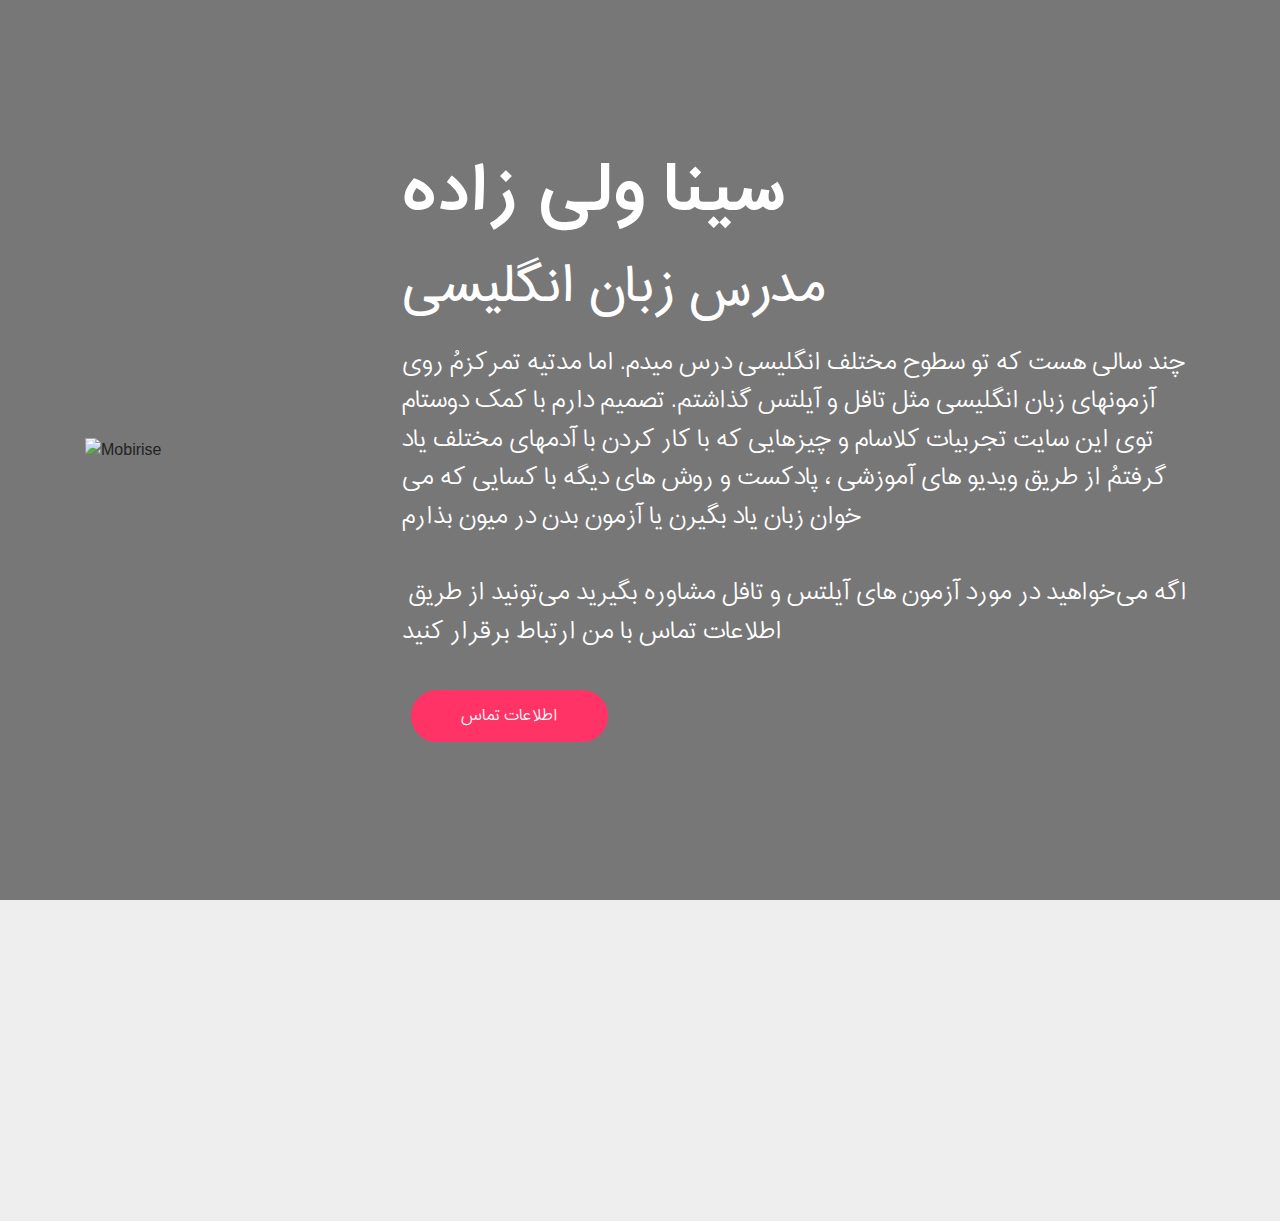
==== about.html @ 15cc6565 "fixed for chrome" ====
﻿<!DOCTYPE html>
<html >
<head>
  <!-- Site made with Mobirise Website Builder v4.7.1, https://mobirise.com -->
  <meta charset="UTF-8">
  <meta http-equiv="X-UA-Compatible" content="IE=edge,chrome=1">
  <meta name="generator" content="Mobirise v4.7.1, mobirise.com">
  <meta name="viewport" content="width=device-width, initial-scale=1, minimum-scale=1">
  <link rel="shortcut icon" href="assets/images/fav-128x128.png" type="image/x-icon">
  <meta name="description" content="Contact Information">
  <title>About Me</title>
  <link rel="stylesheet" href="assets/web/assets/mobirise-icons/mobirise-icons.css">
  <link rel="stylesheet" href="assets/tether/tether.min.css">
  <link rel="stylesheet" href="assets/bootstrap/css/bootstrap.min.css">
  <link rel="stylesheet" href="assets/bootstrap/css/bootstrap-grid.min.css">
  <link rel="stylesheet" href="assets/bootstrap/css/bootstrap-reboot.min.css">
  <link rel="stylesheet" href="assets/socicon/css/styles.css">
  <link rel="stylesheet" href="assets/animatecss/animate.min.css">
  <link rel="stylesheet" href="assets/theme/css/style.css">
  <link href="assets/fonts/style.css" rel="stylesheet">
  <link rel="stylesheet" href="assets/mobirise/css/mbr-additional.css" type="text/css">
  
  
  
</head>
<body>
  <section class="header3 cid-qPMgDQpwSG mbr-fullscreen mbr-parallax-background" id="header3-e">

    

    <div class="mbr-overlay" style="opacity: 0.5; background-color: rgb(0, 0, 0);">
    </div>

    <div class="container">
        <div class="media-container-row">
            <div class="mbr-figure" style="width: 40%;">
                <img src="assets/images/dsc01564-1-534x952.jpg" alt="Mobirise" title="">
            </div>

            <div class="media-content">
                <h1 class="mbr-section-title mbr-white pb-3 mbr-fonts-style display-1">
                    سینا ولی زاده</h1>
                <h3 class="mbr-section-subtitle align-left mbr-white mbr-light pb-3 mbr-fonts-style display-2">
                    مدرس زبان انگلیسی</h3>
                <div class="mbr-section-text mbr-white pb-3 ">
                    <p class="mbr-text mbr-fonts-style display-5">چند سالی هست که تو سطوح مختلف انگلیسی درس میدم. اما مدتیه تمرکزمُ روی آزمونهای زبان انگلیسی مثل تافل و آیلتس گذاشتم. تصمیم دارم با کمک دوستام توی این سایت تجربیات کلاسام و چیزهایی که با کار کردن با آدمهای مختلف یاد گرفتمُ از طریق ویدیو های آموزشی ، پادکست و روش های دیگه با کسایی که می خوان زبان یاد بگیرن یا آزمون بدن در میون بذارم 
<br>
<br>&nbsp;اگه می‌خواهید در مورد آزمون های آیلتس و تافل مشاوره بگیرید می‌تونید از طریق اطلاعات تماس با من ارتباط برقرار کنید</p>
                </div>
                <div class="mbr-section-btn"><a class="btn btn-md btn-secondary display-4" href="about.html#features1-k">اطلاعات تماس</a></div>
            </div>
        </div>
    </div>

</section>

<section class="engine"><a href="https://mobirise.ws/b">best free website creator</a></section><section class="features1 cid-qPMp9RU9Zt" id="features1-k">
    
    

    
    <div class="container">
        <div class="media-container-row">

            <div class="card p-3 col-12 col-md-6 col-lg-4">
                <div class="card-img pb-3">
                    <a href="https://telegram.me/valizade_sina" target="_blank"><span class="mbr-iconfont socicon-telegram socicon" style="color: rgb(20, 157, 204);"></span></a>
                </div>
                <div class="card-box">
                    <h4 class="card-title py-3 mbr-fonts-style display-2">
                        تلگرام
                    </h4>
                    <p class="mbr-text mbr-fonts-style display-5">
                        برای مشاوره می‌تونید پیام بدید
                    </p>
                </div>
            </div>

            <div class="card p-3 col-12 col-md-6 col-lg-4">
                <div class="card-img pb-3">
                    <a href="https://www.instagram.com/esl_sina/" target="_blank"><span class="mbr-iconfont socicon-instagram socicon" style="color: rgb(88, 1, 135);"></span></a>
                </div>
                <div class="card-box">
                    <h4 class="card-title py-3 mbr-fonts-style display-2">
                        اینستاگرام
                    </h4>
                    <p class="mbr-text mbr-fonts-style display-5">
                        برای دیدن کلیپ و همراه شدن با آپدیت هر روزه صفحه منو دنبال کنید
                    </p>
                </div>
            </div>

            <div class="card p-3 col-12 col-md-6 col-lg-4">
                <div class="card-img pb-3">
                    <a href="tel:+989124169612"><span class="mbr-iconfont socicon-viber socicon" style="color: rgb(104, 199, 91);"></span></a>
                </div>
                <div class="card-box">
                    <h4 class="card-title py-3 mbr-fonts-style display-2">تلفن</h4>
                    <p class="mbr-text mbr-fonts-style display-5">
                        برای اطلاع از کلاس ها تماس بگیرید</p>
                </div>
            </div>

            

        </div>

    </div>

</section>

<section once="" class="cid-qPMquHHICt" id="footer6-l">

    

    

    <div class="container">
        <div class="media-container-row align-center mbr-white">
            <div class="col-12">
                <p class="mbr-text mb-0 mbr-fonts-style display-7">
                    © Copyright 2018 &nbsp;تمامی حقوق این وبسایت متعلق به سینا ولی زاده می‌باشد<br>
                </p>
            </div>
        </div>
    </div>
</section>


  <script src="assets/web/assets/jquery/jquery.min.js"></script>
  <script src="assets/popper/popper.min.js"></script>
  <script src="assets/tether/tether.min.js"></script>
  <script src="assets/bootstrap/js/bootstrap.min.js"></script>
  <script src="assets/parallax/jarallax.min.js"></script>
  <script src="assets/viewportchecker/jquery.viewportchecker.js"></script>
  <script src="assets/smoothscroll/smooth-scroll.js"></script>
  <script src="assets/theme/js/script.js"></script>
  
  
  <input name="animation" type="hidden">
  </body>
</html>
---- assets/web/assets/mobirise-icons/mobirise-icons.css ----
@font-face {
  font-family: 'MobiriseIcons';
  src:  url('mobirise-icons.eot?spat4u');
  src:  url('mobirise-icons.eot?spat4u#iefix') format('embedded-opentype'),
    url('mobirise-icons.ttf?spat4u') format('truetype'),
    url('mobirise-icons.woff?spat4u') format('woff'),
    url('mobirise-icons.svg?spat4u#MobiriseIcons') format('svg');
  font-weight: normal;
  font-style: normal;
}

[class^="mbri-"], [class*=" mbri-"] {
  /* use !important to prevent issues with browser extensions that change fonts */
  font-family: MobiriseIcons !important;
  speak: none;
  font-style: normal;
  font-weight: normal;
  font-variant: normal;
  text-transform: none;
  line-height: 1;

  /* Better Font Rendering =========== */
  -webkit-font-smoothing: antialiased;
  -moz-osx-font-smoothing: grayscale;
}

.mbri-add-submenu:before {
  content: "\e900";
}
.mbri-alert:before {
  content: "\e901";
}
.mbri-align-center:before {
  content: "\e902";
}
.mbri-align-justify:before {
  content: "\e903";
}
.mbri-align-left:before {
  content: "\e904";
}
.mbri-align-right:before {
  content: "\e905";
}
.mbri-android:before {
  content: "\e906";
}
.mbri-apple:before {
  content: "\e907";
}
.mbri-arrow-down:before {
  content: "\e908";
}
.mbri-arrow-next:before {
  content: "\e909";
}
.mbri-arrow-prev:before {
  content: "\e90a";
}
.mbri-arrow-up:before {
  content: "\e90b";
}
.mbri-bold:before {
  content: "\e90c";
}
.mbri-bookmark:before {
  content: "\e90d";
}
.mbri-bootstrap:before {
  content: "\e90e";
}
.mbri-briefcase:before {
  content: "\e90f";
}
.mbri-browse:before {
  content: "\e910";
}
.mbri-bulleted-list:before {
  content: "\e911";
}
.mbri-calendar:before {
  content: "\e912";
}
.mbri-camera:before {
  content: "\e913";
}
.mbri-cart-add:before {
  content: "\e914";
}
.mbri-cart-full:before {
  content: "\e915";
}
.mbri-cash:before {
  content: "\e916";
}
.mbri-change-style:before {
  content: "\e917";
}
.mbri-chat:before {
  content: "\e918";
}
.mbri-clock:before {
  content: "\e919";
}
.mbri-close:before {
  content: "\e91a";
}
.mbri-cloud:before {
  content: "\e91b";
}
.mbri-code:before {
  content: "\e91c";
}
.mbri-contact-form:before {
  content: "\e91d";
}
.mbri-credit-card:before {
  content: "\e91e";
}
.mbri-cursor-click:before {
  content: "\e91f";
}
.mbri-cust-feedback:before {
  content: "\e920";
}
.mbri-database:before {
  content: "\e921";
}
.mbri-delivery:before {
  content: "\e922";
}
.mbri-desktop:before {
  content: "\e923";
}
.mbri-devices:before {
  content: "\e924";
}
.mbri-down:before {
  content: "\e925";
}
.mbri-download:before {
  content: "\e989";
}
.mbri-drag-n-drop:before {
  content: "\e927";
}
.mbri-drag-n-drop2:before {
  content: "\e928";
}
.mbri-edit:before {
  content: "\e929";
}
.mbri-edit2:before {
  content: "\e92a";
}
.mbri-error:before {
  content: "\e92b";
}
.mbri-extension:before {
  content: "\e92c";
}
.mbri-features:before {
  content: "\e92d";
}
.mbri-file:before {
  content: "\e92e";
}
.mbri-flag:before {
  content: "\e92f";
}
.mbri-folder:before {
  content: "\e930";
}
.mbri-gift:before {
  content: "\e931";
}
.mbri-github:before {
  content: "\e932";
}
.mbri-globe:before {
  content: "\e933";
}
.mbri-globe-2:before {
  content: "\e934";
}
.mbri-growing-chart:before {
  content: "\e935";
}
.mbri-hearth:before {
  content: "\e936";
}
.mbri-help:before {
  content: "\e937";
}
.mbri-home:before {
  content: "\e938";
}
.mbri-hot-cup:before {
  content: "\e939";
}
.mbri-idea:before {
  content: "\e93a";
}
.mbri-image-gallery:before {
  content: "\e93b";
}
.mbri-image-slider:before {
  content: "\e93c";
}
.mbri-info:before {
  content: "\e93d";
}
.mbri-italic:before {
  content: "\e93e";
}
.mbri-key:before {
  content: "\e93f";
}
.mbri-laptop:before {
  content: "\e940";
}
.mbri-layers:before {
  content: "\e941";
}
.mbri-left-right:before {
  content: "\e942";
}
.mbri-left:before {
  content: "\e943";
}
.mbri-letter:before {
  content: "\e944";
}
.mbri-like:before {
  content: "\e945";
}
.mbri-link:before {
  content: "\e946";
}
.mbri-lock:before {
  content: "\e947";
}
.mbri-login:before {
  content: "\e948";
}
.mbri-logout:before {
  content: "\e949";
}
.mbri-magic-stick:before {
  content: "\e94a";
}
.mbri-map-pin:before {
  content: "\e94b";
}
.mbri-menu:before {
  content: "\e94c";
}
.mbri-mobile:before {
  content: "\e94d";
}
.mbri-mobile2:before {
  content: "\e94e";
}
.mbri-mobirise:before {
  content: "\e94f";
}
.mbri-more-horizontal:before {
  content: "\e950";
}
.mbri-more-vertical:before {
  content: "\e951";
}
.mbri-music:before {
  content: "\e952";
}
.mbri-new-file:before {
  content: "\e953";
}
.mbri-numbered-list:before {
  content: "\e954";
}
.mbri-opened-folder:before {
  content: "\e955";
}
.mbri-pages:before {
  content: "\e956";
}
.mbri-paper-plane:before {
  content: "\e957";
}
.mbri-paperclip:before {
  content: "\e958";
}
.mbri-photo:before {
  content: "\e959";
}
.mbri-photos:before {
  content: "\e95a";
}
.mbri-pin:before {
  content: "\e95b";
}
.mbri-play:before {
  content: "\e95c";
}
.mbri-plus:before {
  content: "\e95d";
}
.mbri-preview:before {
  content: "\e95e";
}
.mbri-print:before {
  content: "\e95f";
}
.mbri-protect:before {
  content: "\e960";
}
.mbri-question:before {
  content: "\e961";
}
.mbri-quote-left:before {
  content: "\e962";
}
.mbri-quote-right:before {
  content: "\e963";
}
.mbri-refresh:before {
  content: "\e964";
}
.mbri-responsive:before {
  content: "\e965";
}
.mbri-right:before {
  content: "\e966";
}
.mbri-rocket:before {
  content: "\e967";
}
.mbri-sad-face:before {
  content: "\e968";
}
.mbri-sale:before {
  content: "\e969";
}
.mbri-save:before {
  content: "\e96a";
}
.mbri-search:before {
  content: "\e96b";
}
.mbri-setting:before {
  content: "\e96c";
}
.mbri-setting2:before {
  content: "\e96d";
}
.mbri-setting3:before {
  content: "\e96e";
}
.mbri-share:before {
  content: "\e96f";
}
.mbri-shopping-bag:before {
  content: "\e970";
}
.mbri-shopping-basket:before {
  content: "\e971";
}
.mbri-shopping-cart:before {
  content: "\e972";
}
.mbri-sites:before {
  content: "\e973";
}
.mbri-smile-face:before {
  content: "\e974";
}
.mbri-speed:before {
  content: "\e975";
}
.mbri-star:before {
  content: "\e976";
}
.mbri-success:before {
  content: "\e977";
}
.mbri-sun:before {
  content: "\e978";
}
.mbri-sun2:before {
  content: "\e979";
}
.mbri-tablet:before {
  content: "\e97a";
}
.mbri-tablet-vertical:before {
  content: "\e97b";
}
.mbri-target:before {
  content: "\e97c";
}
.mbri-timer:before {
  content: "\e97d";
}
.mbri-to-ftp:before {
  content: "\e97e";
}
.mbri-to-local-drive:before {
  content: "\e97f";
}
.mbri-touch-swipe:before {
  content: "\e980";
}
.mbri-touch:before {
  content: "\e981";
}
.mbri-trash:before {
  content: "\e982";
}
.mbri-underline:before {
  content: "\e983";
}
.mbri-unlink:before {
  content: "\e984";
}
.mbri-unlock:before {
  content: "\e985";
}
.mbri-up-down:before {
  content: "\e986";
}
.mbri-up:before {
  content: "\e987";
}
.mbri-update:before {
  content: "\e988";
}
.mbri-upload:before {
 content: "\e926"; 
}
.mbri-user:before {
  content: "\e98a";
}
.mbri-user2:before {
  content: "\e98b";
}
.mbri-users:before {
  content: "\e98c";
}
.mbri-video:before {
  content: "\e98d";
}
.mbri-video-play:before {
  content: "\e98e";
}
.mbri-watch:before {
  content: "\e98f";
}
.mbri-website-theme:before {
  content: "\e990";
}
.mbri-wifi:before {
  content: "\e991";
}
.mbri-windows:before {
  content: "\e992";
}
.mbri-zoom-out:before {
  content: "\e993";
}
.mbri-redo:before {
  content: "\e994";
}
.mbri-undo:before {
  content: "\e995";
}
---- assets/socicon/css/styles.css ----
@charset "UTF-8";

@font-face {
  font-family: "socicon";
  src:url("../fonts/socicon.eot");
  src:url("../fonts/socicon.eot?#iefix") format("embedded-opentype"),
    url("../fonts/socicon.woff") format("woff"),
    url("../fonts/socicon.ttf") format("truetype"),
    url("../fonts/socicon.svg#socicon") format("svg");
  font-weight: normal;
  font-style: normal;

}

[data-icon]:before {
  font-family: "socicon" !important;
  content: attr(data-icon);
  font-style: normal !important;
  font-weight: normal !important;
  font-variant: normal !important;
  text-transform: none !important;
  speak: none;
  line-height: 1;
  -webkit-font-smoothing: antialiased;
  -moz-osx-font-smoothing: grayscale;
}

[class^="socicon-"]:before,
[class*=" socicon-"]:before {
  font-family: "socicon" !important;
  font-style: normal !important;
  font-weight: normal !important;
  font-variant: normal !important;
  text-transform: none !important;
  speak: none;
  line-height: 1;
  -webkit-font-smoothing: antialiased;
  -moz-osx-font-smoothing: grayscale;
}

.socicon-modelmayhem:before {
  content: "\e000";
}
.socicon-mixcloud:before {
  content: "\e001";
}
.socicon-drupal:before {
  content: "\e002";
}
.socicon-swarm:before {
  content: "\e003";
}
.socicon-istock:before {
  content: "\e004";
}
.socicon-yammer:before {
  content: "\e005";
}
.socicon-ello:before {
  content: "\e006";
}
.socicon-stackoverflow:before {
  content: "\e007";
}
.socicon-persona:before {
  content: "\e008";
}
.socicon-triplej:before {
  content: "\e009";
}
.socicon-houzz:before {
  content: "\e00a";
}
.socicon-rss:before {
  content: "\e00b";
}
.socicon-paypal:before {
  content: "\e00c";
}
.socicon-odnoklassniki:before {
  content: "\e00d";
}
.socicon-airbnb:before {
  content: "\e00e";
}
.socicon-periscope:before {
  content: "\e00f";
}
.socicon-outlook:before {
  content: "\e010";
}
.socicon-coderwall:before {
  content: "\e011";
}
.socicon-tripadvisor:before {
  content: "\e012";
}
.socicon-appnet:before {
  content: "\e013";
}
.socicon-goodreads:before {
  content: "\e014";
}
.socicon-tripit:before {
  content: "\e015";
}
.socicon-lanyrd:before {
  content: "\e016";
}
.socicon-slideshare:before {
  content: "\e017";
}
.socicon-buffer:before {
  content: "\e018";
}
.socicon-disqus:before {
  content: "\e019";
}
.socicon-vkontakte:before {
  content: "\e01a";
}
.socicon-whatsapp:before {
  content: "\e01b";
}
.socicon-patreon:before {
  content: "\e01c";
}
.socicon-storehouse:before {
  content: "\e01d";
}
.socicon-pocket:before {
  content: "\e01e";
}
.socicon-mail:before {
  content: "\e01f";
}
.socicon-blogger:before {
  content: "\e020";
}
.socicon-technorati:before {
  content: "\e021";
}
.socicon-reddit:before {
  content: "\e022";
}
.socicon-dribbble:before {
  content: "\e023";
}
.socicon-stumbleupon:before {
  content: "\e024";
}
.socicon-digg:before {
  content: "\e025";
}
.socicon-envato:before {
  content: "\e026";
}
.socicon-behance:before {
  content: "\e027";
}
.socicon-delicious:before {
  content: "\e028";
}
.socicon-deviantart:before {
  content: "\e029";
}
.socicon-forrst:before {
  content: "\e02a";
}
.socicon-play:before {
  content: "\e02b";
}
.socicon-zerply:before {
  content: "\e02c";
}
.socicon-wikipedia:before {
  content: "\e02d";
}
.socicon-apple:before {
  content: "\e02e";
}
.socicon-flattr:before {
  content: "\e02f";
}
.socicon-github:before {
  content: "\e030";
}
.socicon-renren:before {
  content: "\e031";
}
.socicon-friendfeed:before {
  content: "\e032";
}
.socicon-newsvine:before {
  content: "\e033";
}
.socicon-identica:before {
  content: "\e034";
}
.socicon-bebo:before {
  content: "\e035";
}
.socicon-zynga:before {
  content: "\e036";
}
.socicon-steam:before {
  content: "\e037";
}
.socicon-xbox:before {
  content: "\e038";
}
.socicon-windows:before {
  content: "\e039";
}
.socicon-qq:before {
  content: "\e03a";
}
.socicon-douban:before {
  content: "\e03b";
}
.socicon-meetup:before {
  content: "\e03c";
}
.socicon-playstation:before {
  content: "\e03d";
}
.socicon-android:before {
  content: "\e03e";
}
.socicon-snapchat:before {
  content: "\e03f";
}
.socicon-twitter:before {
  content: "\e040";
}
.socicon-facebook:before {
  content: "\e041";
}
.socicon-googleplus:before {
  content: "\e042";
}
.socicon-pinterest:before {
  content: "\e043";
}
.socicon-foursquare:before {
  content: "\e044";
}
.socicon-yahoo:before {
  content: "\e045";
}
.socicon-skype:before {
  content: "\e046";
}
.socicon-yelp:before {
  content: "\e047";
}
.socicon-feedburner:before {
  content: "\e048";
}
.socicon-linkedin:before {
  content: "\e049";
}
.socicon-viadeo:before {
  content: "\e04a";
}
.socicon-xing:before {
  content: "\e04b";
}
.socicon-myspace:before {
  content: "\e04c";
}
.socicon-soundcloud:before {
  content: "\e04d";
}
.socicon-spotify:before {
  content: "\e04e";
}
.socicon-grooveshark:before {
  content: "\e04f";
}
.socicon-lastfm:before {
  content: "\e050";
}
.socicon-youtube:before {
  content: "\e051";
}
.socicon-vimeo:before {
  content: "\e052";
}
.socicon-dailymotion:before {
  content: "\e053";
}
.socicon-vine:before {
  content: "\e054";
}
.socicon-flickr:before {
  content: "\e055";
}
.socicon-500px:before {
  content: "\e056";
}
.socicon-wordpress:before {
  content: "\e058";
}
.socicon-tumblr:before {
  content: "\e059";
}
.socicon-twitch:before {
  content: "\e05a";
}
.socicon-8tracks:before {
  content: "\e05b";
}
.socicon-amazon:before {
  content: "\e05c";
}
.socicon-icq:before {
  content: "\e05d";
}
.socicon-smugmug:before {
  content: "\e05e";
}
.socicon-ravelry:before {
  content: "\e05f";
}
.socicon-weibo:before {
  content: "\e060";
}
.socicon-baidu:before {
  content: "\e061";
}
.socicon-angellist:before {
  content: "\e062";
}
.socicon-ebay:before {
  content: "\e063";
}
.socicon-imdb:before {
  content: "\e064";
}
.socicon-stayfriends:before {
  content: "\e065";
}
.socicon-residentadvisor:before {
  content: "\e066";
}
.socicon-google:before {
  content: "\e067";
}
.socicon-yandex:before {
  content: "\e068";
}
.socicon-sharethis:before {
  content: "\e069";
}
.socicon-bandcamp:before {
  content: "\e06a";
}
.socicon-itunes:before {
  content: "\e06b";
}
.socicon-deezer:before {
  content: "\e06c";
}
.socicon-telegram:before {
  content: "\e06e";
}
.socicon-openid:before {
  content: "\e06f";
}
.socicon-amplement:before {
  content: "\e070";
}
.socicon-viber:before {
  content: "\e071";
}
.socicon-zomato:before {
  content: "\e072";
}
.socicon-draugiem:before {
  content: "\e074";
}
.socicon-endomodo:before {
  content: "\e075";
}
.socicon-filmweb:before {
  content: "\e076";
}
.socicon-stackexchange:before {
  content: "\e077";
}
.socicon-wykop:before {
  content: "\e078";
}
.socicon-teamspeak:before {
  content: "\e079";
}
.socicon-teamviewer:before {
  content: "\e07a";
}
.socicon-ventrilo:before {
  content: "\e07b";
}
.socicon-younow:before {
  content: "\e07c";
}
.socicon-raidcall:before {
  content: "\e07d";
}
.socicon-mumble:before {
  content: "\e07e";
}
.socicon-medium:before {
  content: "\e06d";
}
.socicon-bebee:before {
  content: "\e07f";
}
.socicon-hitbox:before {
  content: "\e080";
}
.socicon-reverbnation:before {
  content: "\e081";
}
.socicon-formulr:before {
  content: "\e082";
}
.socicon-instagram:before {
  content: "\e057";
}
.socicon-battlenet:before {
  content: "\e083";
}
.socicon-chrome:before {
  content: "\e084";
}
.socicon-discord:before {
  content: "\e086";
}
.socicon-issuu:before {
  content: "\e087";
}
.socicon-macos:before {
  content: "\e088";
}
.socicon-firefox:before {
  content: "\e089";
}
.socicon-opera:before {
  content: "\e08d";
}
.socicon-keybase:before {
  content: "\e090";
}
.socicon-alliance:before {
  content: "\e091";
}
.socicon-livejournal:before {
  content: "\e092";
}
.socicon-googlephotos:before {
  content: "\e093";
}
.socicon-horde:before {
  content: "\e094";
}
.socicon-etsy:before {
  content: "\e095";
}
.socicon-zapier:before {
  content: "\e096";
}
.socicon-google-scholar:before {
  content: "\e097";
}
.socicon-researchgate:before {
  content: "\e098";
}
.socicon-wechat:before {
  content: "\e099";
}
.socicon-strava:before {
  content: "\e09a";
}
.socicon-line:before {
  content: "\e09b";
}
.socicon-lyft:before {
  content: "\e09c";
}
.socicon-uber:before {
  content: "\e09d";
}
.socicon-songkick:before {
  content: "\e09e";
}
.socicon-viewbug:before {
  content: "\e09f";
}
.socicon-googlegroups:before {
  content: "\e0a0";
}
.socicon-quora:before {
  content: "\e073";
}
.socicon-diablo:before {
  content: "\e085";
}
.socicon-blizzard:before {
  content: "\e0a1";
}
.socicon-hearthstone:before {
  content: "\e08b";
}
.socicon-heroes:before {
  content: "\e08a";
}
.socicon-overwatch:before {
  content: "\e08c";
}
.socicon-warcraft:before {
  content: "\e08e";
}
.socicon-starcraft:before {
  content: "\e08f";
}
.socicon-beam:before {
  content: "\e0a2";
}
.socicon-curse:before {
  content: "\e0a3";
}
.socicon-player:before {
  content: "\e0a4";
}
.socicon-streamjar:before {
  content: "\e0a5";
}
.socicon-nintendo:before {
  content: "\e0a6";
}
.socicon-hellocoton:before {
  content: "\e0a7";
}
---- assets/theme/css/style.css ----
/*!
 * Mobirise v4 theme (https://mobirise.com/)
 * Copyright 2017 Mobirise
 */
section {
  background-color: #eeeeee; }

section,
.container,
.container-fluid {
  position: relative;
  word-wrap: break-word; }

a.mbr-iconfont:hover {
  text-decoration: none; }

.article .lead p, .article .lead ul, .article .lead ol, .article .lead pre, .article .lead blockquote {
  margin-bottom: 0; }

a {
  font-style: normal;
  font-weight: 400;
  cursor: pointer; }
  a, a:hover {
    text-decoration: none; }

figure {
  margin-bottom: 0; }

body {
  color: #232323; }

h1, h2, h3, h4, h5, h6,
.h1, .h2, .h3, .h4, .h5, .h6,
.display-1, .display-2, .display-3, .display-4 {
  line-height: 1;
  word-break: break-word;
  word-wrap: break-word; }

b, strong {
  font-weight: bold; }

blockquote {
  padding: 10px 0 10px 20px;
  position: relative;
  border-left: 2px solid;
  border-color: #ff3366; }

input:-webkit-autofill, input:-webkit-autofill:hover, input:-webkit-autofill:focus, input:-webkit-autofill:active {
  transition-delay: 9999s;
  transition-property: background-color, color; }

textarea[type="hidden"] {
  display: none; }

body {
  position: relative; }

section {
  background-position: 50% 50%;
  background-repeat: no-repeat;
  background-size: cover; }
  section .mbr-background-video,
  section .mbr-background-video-preview {
    position: absolute;
    bottom: 0;
    left: 0;
    right: 0;
    top: 0; }

.hidden {
  visibility: hidden; }

.mbr-z-index20 {
  z-index: 20; }

/*! Base colors */
.mbr-white {
  color: #ffffff; }

.mbr-black {
  color: #000000; }

.mbr-bg-white {
  background-color: #ffffff; }

.mbr-bg-black {
  background-color: #000000; }

/*! Text-aligns */
.align-left {
  text-align: left; }

.align-center {
  text-align: center; }

.align-right {
  text-align: right; }

@media (max-width: 767px) {
  .align-left, .align-center, .align-right, .mbr-section-btn, .mbr-section-title {
    text-align: center; } }
/*! Font-weight  */
.mbr-light {
  font-weight: 300; }

.mbr-regular {
  font-weight: 400; }

.mbr-semibold {
  font-weight: 500; }

.mbr-bold {
  font-weight: 700; }

/*! Media  */
.media-size-item {
  -webkit-flex: 1 1 auto;
  -moz-flex: 1 1 auto;
  -ms-flex: 1 1 auto;
  -o-flex: 1 1 auto;
  flex: 1 1 auto; }

.media-content {
  -webkit-flex-basis: 100%;
  flex-basis: 100%; }

.media-container-row {
  display: -ms-flexbox;
  display: -webkit-flex;
  display: flex;
  -webkit-flex-direction: row;
  -ms-flex-direction: row;
  flex-direction: row;
  -webkit-flex-wrap: wrap;
  -ms-flex-wrap: wrap;
  flex-wrap: wrap;
  -webkit-justify-content: center;
  -ms-flex-pack: center;
  justify-content: center;
  -webkit-align-content: center;
  -ms-flex-line-pack: center;
  align-content: center;
  -webkit-align-items: start;
  -ms-flex-align: start;
  align-items: start; }
  .media-container-row .media-size-item {
    width: 400px; }

.media-container-column {
  display: -ms-flexbox;
  display: -webkit-flex;
  display: flex;
  -webkit-flex-direction: column;
  -ms-flex-direction: column;
  flex-direction: column;
  -webkit-flex-wrap: wrap;
  -ms-flex-wrap: wrap;
  flex-wrap: wrap;
  -webkit-justify-content: center;
  -ms-flex-pack: center;
  justify-content: center;
  -webkit-align-content: center;
  -ms-flex-line-pack: center;
  align-content: center;
  -webkit-align-items: stretch;
  -ms-flex-align: stretch;
  align-items: stretch; }
  .media-container-column > * {
    width: 100%; }

@media (min-width: 992px) {
  .media-container-row {
    -webkit-flex-wrap: nowrap;
    -ms-flex-wrap: nowrap;
    flex-wrap: nowrap; } }
figure {
  overflow: hidden; }

figure[mbr-media-size] {
  transition: width 0.1s; }

.mbr-figure img, .mbr-figure iframe {
  display: block;
  width: 100%; }

.card {
  background-color: transparent;
  border: none; }

.card-img {
  text-align: center;
  flex-shrink: 0; }

.media {
  max-width: 100%;
  margin: 0 auto; }

.mbr-figure {
  -ms-flex-item-align: center;
  -ms-grid-row-align: center;
  -webkit-align-self: center;
  align-self: center; }

.media-container > div {
  max-width: 100%; }

.mbr-figure img, .card-img img {
  width: 100%; }

@media (max-width: 991px) {
  .media-size-item {
    width: auto !important; }

  .media {
    width: auto; }

  .mbr-figure {
    width: 100% !important; } }
/*! Buttons */
.mbr-section-btn {
  margin-left: -.25rem;
  margin-right: -.25rem;
  font-size: 0; }

nav .mbr-section-btn {
  margin-left: 0rem;
  margin-right: 0rem; }

/*! Btn icon margin */
.btn .mbr-iconfont, .btn.btn-sm .mbr-iconfont {
  cursor: pointer;
  margin-right: 0.5rem; }

.btn.btn-md .mbr-iconfont, .btn.btn-md .mbr-iconfont {
  margin-right: 0.8rem; }

.mbr-regular {
  font-weight: 400; }

.mbr-semibold {
  font-weight: 500; }

.mbr-bold {
  font-weight: 700; }

[type="submit"] {
  -webkit-appearance: none; }

/*! Full-screen */
.mbr-fullscreen .mbr-overlay {
  min-height: 100vh; }

.mbr-fullscreen {
  display: flex;
  display: -webkit-flex;
  display: -moz-flex;
  display: -ms-flex;
  display: -o-flex;
  align-items: center;
  -webkit-align-items: center;
  min-height: 100vh;
  padding-top: 3rem;
  padding-bottom: 3rem; }

/*! Map */
.map {
  height: 25rem;
  position: relative; }
  .map iframe {
    width: 100%;
    height: 100%; }

/* Form */
.form-asterisk {
  font-family: initial;
  position: absolute;
  top: -2px;
  font-weight: normal; }

/*! Scroll to top arrow */
.mbr-arrow-up {
  bottom: 25px;
  right: 90px;
  position: fixed;
  text-align: right;
  z-index: 5000;
  color: #ffffff;
  font-size: 32px;
  transform: rotate(180deg);
  -webkit-transform: rotate(180deg); }

.mbr-arrow-up a {
  background: rgba(0, 0, 0, 0.2);
  border-radius: 3px;
  color: #fff;
  display: inline-block;
  height: 60px;
  width: 60px;
  outline-style: none !important;
  position: relative;
  text-decoration: none;
  transition: all .3s ease-in-out;
  cursor: pointer;
  text-align: center; }
  .mbr-arrow-up a:hover {
    background-color: rgba(0, 0, 0, 0.4); }
  .mbr-arrow-up a i {
    line-height: 60px; }

.mbr-arrow-up-icon {
  display: block;
  color: #fff; }

.mbr-arrow-up-icon::before {
  content: "\203a";
  display: inline-block;
  font-family: serif;
  font-size: 32px;
  line-height: 1;
  font-style: normal;
  position: relative;
  top: 6px;
  left: -4px;
  -webkit-transform: rotate(-90deg);
  transform: rotate(-90deg); }

/*! Arrow Down */
.mbr-arrow {
  position: absolute;
  bottom: 45px;
  left: 50%;
  width: 60px;
  height: 60px;
  cursor: pointer;
  background-color: rgba(80, 80, 80, 0.5);
  border-radius: 50%;
  -webkit-transform: translateX(-50%);
  transform: translateX(-50%); }
  .mbr-arrow > a {
    display: inline-block;
    text-decoration: none;
    outline-style: none;
    -webkit-animation: arrowdown 1.7s ease-in-out infinite;
    animation: arrowdown 1.7s ease-in-out infinite; }
    .mbr-arrow > a > i {
      position: absolute;
      top: -2px;
      left: 15px;
      font-size: 2rem; }

@keyframes arrowdown {
  0% {
    transform: translateY(0px);
    -webkit-transform: translateY(0px); }
  50% {
    transform: translateY(-5px);
    -webkit-transform: translateY(-5px); }
  100% {
    transform: translateY(0px);
    -webkit-transform: translateY(0px); } }
@-webkit-keyframes arrowdown {
  0% {
    transform: translateY(0px);
    -webkit-transform: translateY(0px); }
  50% {
    transform: translateY(-5px);
    -webkit-transform: translateY(-5px); }
  100% {
    transform: translateY(0px);
    -webkit-transform: translateY(0px); } }
@media (max-width: 500px) {
  .mbr-arrow-up {
    left: 50%;
    right: auto;
    transform: translateX(-50%) rotate(180deg);
    -webkit-transform: translateX(-50%) rotate(180deg); } }
/*Gradients animation*/
@keyframes gradient-animation {
  from {
    background-position: 0% 100%;
    animation-timing-function: ease-in-out; }
  to {
    background-position: 100% 0%;
    animation-timing-function: ease-in-out; } }
@-webkit-keyframes gradient-animation {
  from {
    background-position: 0% 100%;
    animation-timing-function: ease-in-out; }
  to {
    background-position: 100% 0%;
    animation-timing-function: ease-in-out; } }
.bg-gradient {
  background-size: 200% 200%;
  animation: gradient-animation 5s infinite alternate;
  -webkit-animation: gradient-animation 5s infinite alternate; }

.menu .navbar-brand {
  display: -webkit-flex; }
  .menu .navbar-brand span {
    display: flex;
    display: -webkit-flex; }
  .menu .navbar-brand .navbar-caption-wrap {
    display: -webkit-flex; }
  .menu .navbar-brand .navbar-logo img {
    display: -webkit-flex; }
@media (min-width: 768px) and (max-width: 991px) {
  .menu .navbar-toggleable-sm .navbar-nav {
    display: -webkit-box;
    display: -webkit-flex;
    display: -ms-flexbox; } }
@media (min-width: 992px) {
  .menu .navbar-nav.nav-dropdown {
    display: -webkit-flex; }
  .menu .navbar-toggleable-sm .navbar-collapse {
    display: -webkit-flex !important; } }

/*# sourceMappingURL=style.css.map */
.engine {
	position: absolute;
	text-indent: -2400px;
	text-align: center;
	padding: 0;
	top: 0;
	left: -2400px;
}
---- assets/fonts/style.css ----
@font-face {
   font-family: 'IRAN Sans Bold';
   src: url('IRAN Sans Bold/font.ttf');
}
@font-face {
   font-family: 'IRAN Sans';
   src: url('IRAN Sans/font.ttf');
}
@font-face {
   font-family: 'IRAN Sans Light';
   src: url('IRAN Sans Light/font.ttf');
}
---- assets/mobirise/css/mbr-additional.css ----
body {
  font-style: normal;
  line-height: 1.5;
}
.mbr-section-title {
  font-style: normal;
  line-height: 1.2;
}
.mbr-section-subtitle {
  line-height: 1.3;
}
.mbr-text {
  font-style: normal;
  line-height: 1.6;
}
.display-1 {
  font-family: 'IRAN Sans Bold';
  font-size: 4.25rem;
}
.display-1 > .mbr-iconfont {
  font-size: 6.8rem;
}
.display-2 {
  font-family: 'IRAN Sans';
  font-size: 3rem;
}
.display-2 > .mbr-iconfont {
  font-size: 4.8rem;
}
.display-4 {
  font-family: 'IRAN Sans Light';
  font-size: 1rem;
}
.display-4 > .mbr-iconfont {
  font-size: 1.6rem;
}
.display-5 {
  font-family: 'IRAN Sans Light';
  font-size: 1.5rem;
}
.display-5 > .mbr-iconfont {
  font-size: 2.4rem;
}
.display-7 {
  font-family: 'IRAN Sans Light';
  font-size: 1rem;
}
.display-7 > .mbr-iconfont {
  font-size: 1.6rem;
}
/* ---- Fluid typography for mobile devices ---- */
/* 1.4 - font scale ratio ( bootstrap == 1.42857 ) */
/* 100vw - current viewport width */
/* (48 - 20)  48 == 48rem == 768px, 20 == 20rem == 320px(minimal supported viewport) */
/* 0.65 - min scale variable, may vary */
@media (max-width: 768px) {
  .display-1 {
    font-size: 3.4rem;
    font-size: calc( 2.1374999999999997rem + (4.25 - 2.1374999999999997) * ((100vw - 20rem) / (48 - 20)));
    line-height: calc( 1.4 * (2.1374999999999997rem + (4.25 - 2.1374999999999997) * ((100vw - 20rem) / (48 - 20))));
  }
  .display-2 {
    font-size: 2.4rem;
    font-size: calc( 1.7rem + (3 - 1.7) * ((100vw - 20rem) / (48 - 20)));
    line-height: calc( 1.4 * (1.7rem + (3 - 1.7) * ((100vw - 20rem) / (48 - 20))));
  }
  .display-4 {
    font-size: 0.8rem;
    font-size: calc( 1rem + (1 - 1) * ((100vw - 20rem) / (48 - 20)));
    line-height: calc( 1.4 * (1rem + (1 - 1) * ((100vw - 20rem) / (48 - 20))));
  }
  .display-5 {
    font-size: 1.2rem;
    font-size: calc( 1.175rem + (1.5 - 1.175) * ((100vw - 20rem) / (48 - 20)));
    line-height: calc( 1.4 * (1.175rem + (1.5 - 1.175) * ((100vw - 20rem) / (48 - 20))));
  }
}
/* Buttons */
.btn {
  font-weight: 500;
  border-width: 2px;
  font-style: normal;
  letter-spacing: 1px;
  margin: .4rem .8rem;
  white-space: normal;
  -webkit-transition: all 0.3s ease-in-out;
  -moz-transition: all 0.3s ease-in-out;
  transition: all 0.3s ease-in-out;
  padding: 1rem 3rem;
  border-radius: 3px;
  display: inline-flex;
  align-items: center;
  justify-content: center;
  word-break: break-word;
}
.btn-sm {
  font-weight: 500;
  letter-spacing: 1px;
  -webkit-transition: all 0.3s ease-in-out;
  -moz-transition: all 0.3s ease-in-out;
  transition: all 0.3s ease-in-out;
  padding: 0.6rem 1.5rem;
  border-radius: 3px;
}
.btn-md {
  font-weight: 500;
  letter-spacing: 1px;
  margin: .4rem .8rem !important;
  -webkit-transition: all 0.3s ease-in-out;
  -moz-transition: all 0.3s ease-in-out;
  transition: all 0.3s ease-in-out;
  padding: 1rem 3rem;
  border-radius: 3px;
}
.btn-lg {
  font-weight: 500;
  letter-spacing: 1px;
  margin: .4rem .8rem !important;
  -webkit-transition: all 0.3s ease-in-out;
  -moz-transition: all 0.3s ease-in-out;
  transition: all 0.3s ease-in-out;
  padding: 1.2rem 3.2rem;
  border-radius: 3px;
}
.bg-primary {
  background-color: #149dcc !important;
}
.bg-success {
  background-color: #f7ed4a !important;
}
.bg-info {
  background-color: #82786e !important;
}
.bg-warning {
  background-color: #879a9f !important;
}
.bg-danger {
  background-color: #b1a374 !important;
}
.btn-primary,
.btn-primary:active {
  background-color: #149dcc !important;
  border-color: #149dcc !important;
  color: #ffffff !important;
}
.btn-primary:hover,
.btn-primary:focus,
.btn-primary.focus,
.btn-primary.active {
  color: #ffffff !important;
  background-color: #0d6786 !important;
  border-color: #0d6786 !important;
}
.btn-primary.disabled,
.btn-primary:disabled {
  color: #ffffff !important;
  background-color: #0d6786 !important;
  border-color: #0d6786 !important;
}
.btn-secondary,
.btn-secondary:active {
  background-color: #ff3366 !important;
  border-color: #ff3366 !important;
  color: #ffffff !important;
}
.btn-secondary:hover,
.btn-secondary:focus,
.btn-secondary.focus,
.btn-secondary.active {
  color: #ffffff !important;
  background-color: #e50039 !important;
  border-color: #e50039 !important;
}
.btn-secondary.disabled,
.btn-secondary:disabled {
  color: #ffffff !important;
  background-color: #e50039 !important;
  border-color: #e50039 !important;
}
.btn-info,
.btn-info:active {
  background-color: #82786e !important;
  border-color: #82786e !important;
  color: #ffffff !important;
}
.btn-info:hover,
.btn-info:focus,
.btn-info.focus,
.btn-info.active {
  color: #ffffff !important;
  background-color: #59524b !important;
  border-color: #59524b !important;
}
.btn-info.disabled,
.btn-info:disabled {
  color: #ffffff !important;
  background-color: #59524b !important;
  border-color: #59524b !important;
}
.btn-success,
.btn-success:active {
  background-color: #f7ed4a !important;
  border-color: #f7ed4a !important;
  color: #3f3c03 !important;
}
.btn-success:hover,
.btn-success:focus,
.btn-success.focus,
.btn-success.active {
  color: #3f3c03 !important;
  background-color: #eadd0a !important;
  border-color: #eadd0a !important;
}
.btn-success.disabled,
.btn-success:disabled {
  color: #3f3c03 !important;
  background-color: #eadd0a !important;
  border-color: #eadd0a !important;
}
.btn-warning,
.btn-warning:active {
  background-color: #879a9f !important;
  border-color: #879a9f !important;
  color: #ffffff !important;
}
.btn-warning:hover,
.btn-warning:focus,
.btn-warning.focus,
.btn-warning.active {
  color: #ffffff !important;
  background-color: #617479 !important;
  border-color: #617479 !important;
}
.btn-warning.disabled,
.btn-warning:disabled {
  color: #ffffff !important;
  background-color: #617479 !important;
  border-color: #617479 !important;
}
.btn-danger,
.btn-danger:active {
  background-color: #b1a374 !important;
  border-color: #b1a374 !important;
  color: #ffffff !important;
}
.btn-danger:hover,
.btn-danger:focus,
.btn-danger.focus,
.btn-danger.active {
  color: #ffffff !important;
  background-color: #8b7d4e !important;
  border-color: #8b7d4e !important;
}
.btn-danger.disabled,
.btn-danger:disabled {
  color: #ffffff !important;
  background-color: #8b7d4e !important;
  border-color: #8b7d4e !important;
}
.btn-white {
  color: #333333 !important;
}
.btn-white,
.btn-white:active {
  background-color: #ffffff !important;
  border-color: #ffffff !important;
  color: #808080 !important;
}
.btn-white:hover,
.btn-white:focus,
.btn-white.focus,
.btn-white.active {
  color: #808080 !important;
  background-color: #d9d9d9 !important;
  border-color: #d9d9d9 !important;
}
.btn-white.disabled,
.btn-white:disabled {
  color: #808080 !important;
  background-color: #d9d9d9 !important;
  border-color: #d9d9d9 !important;
}
.btn-black,
.btn-black:active {
  background-color: #333333 !important;
  border-color: #333333 !important;
  color: #ffffff !important;
}
.btn-black:hover,
.btn-black:focus,
.btn-black.focus,
.btn-black.active {
  color: #ffffff !important;
  background-color: #0d0d0d !important;
  border-color: #0d0d0d !important;
}
.btn-black.disabled,
.btn-black:disabled {
  color: #ffffff !important;
  background-color: #0d0d0d !important;
  border-color: #0d0d0d !important;
}
.btn-primary-outline,
.btn-primary-outline:active {
  background: none;
  border-color: #0b566f;
  color: #0b566f;
}
.btn-primary-outline:hover,
.btn-primary-outline:focus,
.btn-primary-outline.focus,
.btn-primary-outline.active {
  color: #ffffff;
  background-color: #149dcc;
  border-color: #149dcc;
}
.btn-primary-outline.disabled,
.btn-primary-outline:disabled {
  color: #ffffff !important;
  background-color: #149dcc !important;
  border-color: #149dcc !important;
}
.btn-secondary-outline,
.btn-secondary-outline:active {
  background: none;
  border-color: #cc0033;
  color: #cc0033;
}
.btn-secondary-outline:hover,
.btn-secondary-outline:focus,
.btn-secondary-outline.focus,
.btn-secondary-outline.active {
  color: #ffffff;
  background-color: #ff3366;
  border-color: #ff3366;
}
.btn-secondary-outline.disabled,
.btn-secondary-outline:disabled {
  color: #ffffff !important;
  background-color: #ff3366 !important;
  border-color: #ff3366 !important;
}
.btn-info-outline,
.btn-info-outline:active {
  background: none;
  border-color: #4b453f;
  color: #4b453f;
}
.btn-info-outline:hover,
.btn-info-outline:focus,
.btn-info-outline.focus,
.btn-info-outline.active {
  color: #ffffff;
  background-color: #82786e;
  border-color: #82786e;
}
.btn-info-outline.disabled,
.btn-info-outline:disabled {
  color: #ffffff !important;
  background-color: #82786e !important;
  border-color: #82786e !important;
}
.btn-success-outline,
.btn-success-outline:active {
  background: none;
  border-color: #d2c609;
  color: #d2c609;
}
.btn-success-outline:hover,
.btn-success-outline:focus,
.btn-success-outline.focus,
.btn-success-outline.active {
  color: #3f3c03;
  background-color: #f7ed4a;
  border-color: #f7ed4a;
}
.btn-success-outline.disabled,
.btn-success-outline:disabled {
  color: #3f3c03 !important;
  background-color: #f7ed4a !important;
  border-color: #f7ed4a !important;
}
.btn-warning-outline,
.btn-warning-outline:active {
  background: none;
  border-color: #55666b;
  color: #55666b;
}
.btn-warning-outline:hover,
.btn-warning-outline:focus,
.btn-warning-outline.focus,
.btn-warning-outline.active {
  color: #ffffff;
  background-color: #879a9f;
  border-color: #879a9f;
}
.btn-warning-outline.disabled,
.btn-warning-outline:disabled {
  color: #ffffff !important;
  background-color: #879a9f !important;
  border-color: #879a9f !important;
}
.btn-danger-outline,
.btn-danger-outline:active {
  background: none;
  border-color: #7a6e45;
  color: #7a6e45;
}
.btn-danger-outline:hover,
.btn-danger-outline:focus,
.btn-danger-outline.focus,
.btn-danger-outline.active {
  color: #ffffff;
  background-color: #b1a374;
  border-color: #b1a374;
}
.btn-danger-outline.disabled,
.btn-danger-outline:disabled {
  color: #ffffff !important;
  background-color: #b1a374 !important;
  border-color: #b1a374 !important;
}
.btn-black-outline,
.btn-black-outline:active {
  background: none;
  border-color: #000000;
  color: #000000;
}
.btn-black-outline:hover,
.btn-black-outline:focus,
.btn-black-outline.focus,
.btn-black-outline.active {
  color: #ffffff;
  background-color: #333333;
  border-color: #333333;
}
.btn-black-outline.disabled,
.btn-black-outline:disabled {
  color: #ffffff !important;
  background-color: #333333 !important;
  border-color: #333333 !important;
}
.btn-white-outline,
.btn-white-outline:active,
.btn-white-outline.active {
  background: none;
  border-color: #ffffff;
  color: #ffffff;
}
.btn-white-outline:hover,
.btn-white-outline:focus,
.btn-white-outline.focus {
  color: #333333;
  background-color: #ffffff;
  border-color: #ffffff;
}
.text-primary {
  color: #149dcc !important;
}
.text-secondary {
  color: #ff3366 !important;
}
.text-success {
  color: #f7ed4a !important;
}
.text-info {
  color: #82786e !important;
}
.text-warning {
  color: #879a9f !important;
}
.text-danger {
  color: #b1a374 !important;
}
.text-white {
  color: #ffffff !important;
}
.text-black {
  color: #000000 !important;
}
a.text-primary:hover,
a.text-primary:focus {
  color: #0b566f !important;
}
a.text-secondary:hover,
a.text-secondary:focus {
  color: #cc0033 !important;
}
a.text-success:hover,
a.text-success:focus {
  color: #d2c609 !important;
}
a.text-info:hover,
a.text-info:focus {
  color: #4b453f !important;
}
a.text-warning:hover,
a.text-warning:focus {
  color: #55666b !important;
}
a.text-danger:hover,
a.text-danger:focus {
  color: #7a6e45 !important;
}
a.text-white:hover,
a.text-white:focus {
  color: #b3b3b3 !important;
}
a.text-black:hover,
a.text-black:focus {
  color: #4d4d4d !important;
}
.alert-success {
  background-color: #70c770;
}
.alert-info {
  background-color: #82786e;
}
.alert-warning {
  background-color: #879a9f;
}
.alert-danger {
  background-color: #b1a374;
}
.mbr-section-btn a.btn:not(.btn-form) {
  border-radius: 100px;
}
.mbr-section-btn a.btn:not(.btn-form):hover,
.mbr-section-btn a.btn:not(.btn-form):focus {
  box-shadow: none !important;
}
.mbr-section-btn a.btn:not(.btn-form):hover,
.mbr-section-btn a.btn:not(.btn-form):focus {
  box-shadow: 0 10px 40px 0 rgba(0, 0, 0, 0.2) !important;
  -webkit-box-shadow: 0 10px 40px 0 rgba(0, 0, 0, 0.2) !important;
}
.mbr-gallery-filter li a {
  border-radius: 100px !important;
}
.mbr-gallery-filter li.active .btn {
  background-color: #149dcc;
  border-color: #149dcc;
  color: #ffffff;
}
.mbr-gallery-filter li.active .btn:focus {
  box-shadow: none;
}
.nav-tabs .nav-link {
  border-radius: 100px !important;
}
.btn-form {
  border-radius: 0;
}
.btn-form:hover {
  cursor: pointer;
}
a,
a:hover {
  color: #149dcc;
}
.mbr-plan-header.bg-primary .mbr-plan-subtitle,
.mbr-plan-header.bg-primary .mbr-plan-price-desc {
  color: #b4e6f8;
}
.mbr-plan-header.bg-success .mbr-plan-subtitle,
.mbr-plan-header.bg-success .mbr-plan-price-desc {
  color: #ffffff;
}
.mbr-plan-header.bg-info .mbr-plan-subtitle,
.mbr-plan-header.bg-info .mbr-plan-price-desc {
  color: #beb8b2;
}
.mbr-plan-header.bg-warning .mbr-plan-subtitle,
.mbr-plan-header.bg-warning .mbr-plan-price-desc {
  color: #ced6d8;
}
.mbr-plan-header.bg-danger .mbr-plan-subtitle,
.mbr-plan-header.bg-danger .mbr-plan-price-desc {
  color: #dfd9c6;
}
/* Scroll to top button*/
.scrollToTop_wraper {
  display: none;
}
#scrollToTop a i:before {
  content: '';
  position: absolute;
  height: 40%;
  top: 25%;
  background: #fff;
  width: 2px;
  left: calc(50% - 1px);
}
#scrollToTop a i:after {
  content: '';
  position: absolute;
  display: block;
  border-top: 2px solid #fff;
  border-right: 2px solid #fff;
  width: 40%;
  height: 40%;
  left: 30%;
  bottom: 30%;
  transform: rotate(135deg);
}
/* Others*/
.note-check a[data-value=Rubik] {
  font-style: normal;
}
.mbr-arrow a {
  color: #ffffff;
}
@media (max-width: 767px) {
  .mbr-arrow {
    display: none;
  }
}
.form-control-label {
  position: relative;
  cursor: pointer;
  margin-bottom: .357em;
  padding: 0;
}
.alert {
  color: #ffffff;
  border-radius: 0;
  border: 0;
  font-size: .875rem;
  line-height: 1.5;
  margin-bottom: 1.875rem;
  padding: 1.25rem;
  position: relative;
}
.alert.alert-form::after {
  background-color: inherit;
  bottom: -7px;
  content: "";
  display: block;
  height: 14px;
  left: 50%;
  margin-left: -7px;
  position: absolute;
  transform: rotate(45deg);
  width: 14px;
}
.form-control {
  background-color: #f5f5f5;
  box-shadow: none;
  color: #565656;
  font-family: 'IRAN Sans Light';
  font-size: 1rem;
  line-height: 1.43;
  min-height: 3.5em;
  padding: 1.07em .5em;
}
.form-control > .mbr-iconfont {
  font-size: 1.6rem;
}
.form-control,
.form-control:focus {
  border: 1px solid #e8e8e8;
}
.form-active .form-control:invalid {
  border-color: red;
}
.mbr-overlay {
  background-color: #000;
  bottom: 0;
  left: 0;
  opacity: .5;
  position: absolute;
  right: 0;
  top: 0;
  z-index: 0;
}
blockquote {
  font-style: italic;
  padding: 10px 0 10px 20px;
  font-size: 1.09rem;
  position: relative;
  border-color: #149dcc;
  border-width: 3px;
}
ul,
ol,
pre,
blockquote {
  margin-bottom: 2.3125rem;
}
pre {
  background: #f4f4f4;
  padding: 10px 24px;
  white-space: pre-wrap;
}
.inactive {
  -webkit-user-select: none;
  -moz-user-select: none;
  -ms-user-select: none;
  user-select: none;
  pointer-events: none;
  -webkit-user-drag: none;
  user-drag: none;
}
.mbr-section__comments .row {
  justify-content: center;
}
/* Forms */
.mbr-form .btn {
  margin: .4rem 0;
}
.mbr-form .input-group-btn a.btn {
  border-radius: 100px !important;
}
.mbr-form .input-group-btn a.btn:hover {
  box-shadow: 0 10px 40px 0 rgba(0, 0, 0, 0.2);
}
.mbr-form .input-group-btn button[type="submit"] {
  border-radius: 100px !important;
  padding: 1rem 3rem;
}
.mbr-form .input-group-btn button[type="submit"]:hover {
  box-shadow: 0 10px 40px 0 rgba(0, 0, 0, 0.2);
}
.form2 .form-control {
  border-top-left-radius: 100px;
  border-bottom-left-radius: 100px;
}
.form2 .input-group-btn a.btn {
  border-top-left-radius: 0 !important;
  border-bottom-left-radius: 0 !important;
}
.form2 .input-group-btn button[type="submit"] {
  border-top-left-radius: 0 !important;
  border-bottom-left-radius: 0 !important;
}
.form3 input[type="email"] {
  border-radius: 100px !important;
}
@media (max-width: 349px) {
  .form2 input[type="email"] {
    border-radius: 100px !important;
  }
  .form2 .input-group-btn a.btn {
    border-radius: 100px !important;
  }
  .form2 .input-group-btn button[type="submit"] {
    border-radius: 100px !important;
  }
}
@media (max-width: 767px) {
  .btn {
    font-size: .75rem !important;
  }
  .btn .mbr-iconfont {
    font-size: 1rem !important;
  }
}
/* Social block */
.btn-social {
  font-size: 20px;
  border-radius: 50%;
  padding: 0;
  width: 44px;
  height: 44px;
  line-height: 44px;
  text-align: center;
  position: relative;
  border: 2px solid #c0a375;
  border-color: #149dcc;
  color: #232323;
  cursor: pointer;
}
.btn-social i {
  top: 0;
  line-height: 44px;
  width: 44px;
}
.btn-social:hover {
  color: #fff;
  background: #149dcc;
}
.btn-social + .btn {
  margin-left: .1rem;
}
/* Footer */
.mbr-footer-content li::before,
.mbr-footer .mbr-contacts li::before {
  background: #149dcc;
}
.mbr-footer-content li a:hover,
.mbr-footer .mbr-contacts li a:hover {
  color: #149dcc;
}
.footer3 input[type="email"],
.footer4 input[type="email"] {
  border-radius: 100px !important;
}
.footer3 .input-group-btn a.btn,
.footer4 .input-group-btn a.btn {
  border-radius: 100px !important;
}
.footer3 .input-group-btn button[type="submit"],
.footer4 .input-group-btn button[type="submit"] {
  border-radius: 100px !important;
}
/* Headers*/
.header13 .form-inline input[type="email"],
.header14 .form-inline input[type="email"] {
  border-radius: 100px;
}
.header13 .form-inline input[type="text"],
.header14 .form-inline input[type="text"] {
  border-radius: 100px;
}
.header13 .form-inline input[type="tel"],
.header14 .form-inline input[type="tel"] {
  border-radius: 100px;
}
.header13 .form-inline a.btn,
.header14 .form-inline a.btn {
  border-radius: 100px;
}
.header13 .form-inline button,
.header14 .form-inline button {
  border-radius: 100px !important;
}
.offset-1 {
  margin-left: 8.33333%;
}
.offset-2 {
  margin-left: 16.66667%;
}
.offset-3 {
  margin-left: 25%;
}
.offset-4 {
  margin-left: 33.33333%;
}
.offset-5 {
  margin-left: 41.66667%;
}
.offset-6 {
  margin-left: 50%;
}
.offset-7 {
  margin-left: 58.33333%;
}
.offset-8 {
  margin-left: 66.66667%;
}
.offset-9 {
  margin-left: 75%;
}
.offset-10 {
  margin-left: 83.33333%;
}
.offset-11 {
  margin-left: 91.66667%;
}
@media (min-width: 576px) {
  .offset-sm-0 {
    margin-left: 0%;
  }
  .offset-sm-1 {
    margin-left: 8.33333%;
  }
  .offset-sm-2 {
    margin-left: 16.66667%;
  }
  .offset-sm-3 {
    margin-left: 25%;
  }
  .offset-sm-4 {
    margin-left: 33.33333%;
  }
  .offset-sm-5 {
    margin-left: 41.66667%;
  }
  .offset-sm-6 {
    margin-left: 50%;
  }
  .offset-sm-7 {
    margin-left: 58.33333%;
  }
  .offset-sm-8 {
    margin-left: 66.66667%;
  }
  .offset-sm-9 {
    margin-left: 75%;
  }
  .offset-sm-10 {
    margin-left: 83.33333%;
  }
  .offset-sm-11 {
    margin-left: 91.66667%;
  }
}
@media (min-width: 768px) {
  .offset-md-0 {
    margin-left: 0%;
  }
  .offset-md-1 {
    margin-left: 8.33333%;
  }
  .offset-md-2 {
    margin-left: 16.66667%;
  }
  .offset-md-3 {
    margin-left: 25%;
  }
  .offset-md-4 {
    margin-left: 33.33333%;
  }
  .offset-md-5 {
    margin-left: 41.66667%;
  }
  .offset-md-6 {
    margin-left: 50%;
  }
  .offset-md-7 {
    margin-left: 58.33333%;
  }
  .offset-md-8 {
    margin-left: 66.66667%;
  }
  .offset-md-9 {
    margin-left: 75%;
  }
  .offset-md-10 {
    margin-left: 83.33333%;
  }
  .offset-md-11 {
    margin-left: 91.66667%;
  }
}
@media (min-width: 992px) {
  .offset-lg-0 {
    margin-left: 0%;
  }
  .offset-lg-1 {
    margin-left: 8.33333%;
  }
  .offset-lg-2 {
    margin-left: 16.66667%;
  }
  .offset-lg-3 {
    margin-left: 25%;
  }
  .offset-lg-4 {
    margin-left: 33.33333%;
  }
  .offset-lg-5 {
    margin-left: 41.66667%;
  }
  .offset-lg-6 {
    margin-left: 50%;
  }
  .offset-lg-7 {
    margin-left: 58.33333%;
  }
  .offset-lg-8 {
    margin-left: 66.66667%;
  }
  .offset-lg-9 {
    margin-left: 75%;
  }
  .offset-lg-10 {
    margin-left: 83.33333%;
  }
  .offset-lg-11 {
    margin-left: 91.66667%;
  }
}
@media (min-width: 1200px) {
  .offset-xl-0 {
    margin-left: 0%;
  }
  .offset-xl-1 {
    margin-left: 8.33333%;
  }
  .offset-xl-2 {
    margin-left: 16.66667%;
  }
  .offset-xl-3 {
    margin-left: 25%;
  }
  .offset-xl-4 {
    margin-left: 33.33333%;
  }
  .offset-xl-5 {
    margin-left: 41.66667%;
  }
  .offset-xl-6 {
    margin-left: 50%;
  }
  .offset-xl-7 {
    margin-left: 58.33333%;
  }
  .offset-xl-8 {
    margin-left: 66.66667%;
  }
  .offset-xl-9 {
    margin-left: 75%;
  }
  .offset-xl-10 {
    margin-left: 83.33333%;
  }
  .offset-xl-11 {
    margin-left: 91.66667%;
  }
}
.navbar-toggler {
  -webkit-align-self: flex-start;
  -ms-flex-item-align: start;
  align-self: flex-start;
  padding: 0.25rem 0.75rem;
  font-size: 1.25rem;
  line-height: 1;
  background: transparent;
  border: 1px solid transparent;
  -webkit-border-radius: 0.25rem;
  border-radius: 0.25rem;
}
.navbar-toggler:focus,
.navbar-toggler:hover {
  text-decoration: none;
}
.navbar-toggler-icon {
  display: inline-block;
  width: 1.5em;
  height: 1.5em;
  vertical-align: middle;
  content: "";
  background: no-repeat center center;
  -webkit-background-size: 100% 100%;
  -o-background-size: 100% 100%;
  background-size: 100% 100%;
}
.navbar-toggler-left {
  position: absolute;
  left: 1rem;
}
.navbar-toggler-right {
  position: absolute;
  right: 1rem;
}
@media (max-width: 575px) {
  .navbar-toggleable .navbar-nav .dropdown-menu {
    position: static;
    float: none;
  }
  .navbar-toggleable > .container {
    padding-right: 0;
    padding-left: 0;
  }
}
@media (min-width: 576px) {
  .navbar-toggleable {
    -webkit-box-orient: horizontal;
    -webkit-box-direction: normal;
    -webkit-flex-direction: row;
    -ms-flex-direction: row;
    flex-direction: row;
    -webkit-flex-wrap: nowrap;
    -ms-flex-wrap: nowrap;
    flex-wrap: nowrap;
    -webkit-box-align: center;
    -webkit-align-items: center;
    -ms-flex-align: center;
    align-items: center;
  }
  .navbar-toggleable .navbar-nav {
    -webkit-box-orient: horizontal;
    -webkit-box-direction: normal;
    -webkit-flex-direction: row;
    -ms-flex-direction: row;
    flex-direction: row;
  }
  .navbar-toggleable .navbar-nav .nav-link {
    padding-right: .5rem;
    padding-left: .5rem;
  }
  .navbar-toggleable > .container {
    display: -webkit-box;
    display: -webkit-flex;
    display: -ms-flexbox;
    display: flex;
    -webkit-flex-wrap: nowrap;
    -ms-flex-wrap: nowrap;
    flex-wrap: nowrap;
    -webkit-box-align: center;
    -webkit-align-items: center;
    -ms-flex-align: center;
    align-items: center;
  }
  .navbar-toggleable .navbar-collapse {
    display: -webkit-box !important;
    display: -webkit-flex !important;
    display: -ms-flexbox !important;
    display: flex !important;
    width: 100%;
  }
  .navbar-toggleable .navbar-toggler {
    display: none;
  }
}
@media (max-width: 767px) {
  .navbar-toggleable-sm .navbar-nav .dropdown-menu {
    position: static;
    float: none;
  }
  .navbar-toggleable-sm > .container {
    padding-right: 0;
    padding-left: 0;
  }
}
@media (min-width: 768px) {
  .navbar-toggleable-sm {
    -webkit-box-orient: horizontal;
    -webkit-box-direction: normal;
    -webkit-flex-direction: row;
    -ms-flex-direction: row;
    flex-direction: row;
    -webkit-flex-wrap: nowrap;
    -ms-flex-wrap: nowrap;
    flex-wrap: nowrap;
    -webkit-box-align: center;
    -webkit-align-items: center;
    -ms-flex-align: center;
    align-items: center;
  }
  .navbar-toggleable-sm .navbar-nav {
    -webkit-box-orient: horizontal;
    -webkit-box-direction: normal;
    -webkit-flex-direction: row;
    -ms-flex-direction: row;
    flex-direction: row;
  }
  .navbar-toggleable-sm .navbar-nav .nav-link {
    padding-right: .5rem;
    padding-left: .5rem;
  }
  .navbar-toggleable-sm > .container {
    display: -webkit-box;
    display: -webkit-flex;
    display: -ms-flexbox;
    display: flex;
    -webkit-flex-wrap: nowrap;
    -ms-flex-wrap: nowrap;
    flex-wrap: nowrap;
    -webkit-box-align: center;
    -webkit-align-items: center;
    -ms-flex-align: center;
    align-items: center;
  }
  .navbar-toggleable-sm .navbar-collapse {
    display: -webkit-box !important;
    display: -webkit-flex !important;
    display: -ms-flexbox !important;
    display: flex !important;
    width: 100%;
  }
  .navbar-toggleable-sm .navbar-toggler {
    display: none;
  }
}
@media (max-width: 991px) {
  .navbar-toggleable-md .navbar-nav .dropdown-menu {
    position: static;
    float: none;
  }
  .navbar-toggleable-md > .container {
    padding-right: 0;
    padding-left: 0;
  }
}
@media (min-width: 992px) {
  .navbar-toggleable-md {
    -webkit-box-orient: horizontal;
    -webkit-box-direction: normal;
    -webkit-flex-direction: row;
    -ms-flex-direction: row;
    flex-direction: row;
    -webkit-flex-wrap: nowrap;
    -ms-flex-wrap: nowrap;
    flex-wrap: nowrap;
    -webkit-box-align: center;
    -webkit-align-items: center;
    -ms-flex-align: center;
    align-items: center;
  }
  .navbar-toggleable-md .navbar-nav {
    -webkit-box-orient: horizontal;
    -webkit-box-direction: normal;
    -webkit-flex-direction: row;
    -ms-flex-direction: row;
    flex-direction: row;
  }
  .navbar-toggleable-md .navbar-nav .nav-link {
    padding-right: .5rem;
    padding-left: .5rem;
  }
  .navbar-toggleable-md > .container {
    display: -webkit-box;
    display: -webkit-flex;
    display: -ms-flexbox;
    display: flex;
    -webkit-flex-wrap: nowrap;
    -ms-flex-wrap: nowrap;
    flex-wrap: nowrap;
    -webkit-box-align: center;
    -webkit-align-items: center;
    -ms-flex-align: center;
    align-items: center;
  }
  .navbar-toggleable-md .navbar-collapse {
    display: -webkit-box !important;
    display: -webkit-flex !important;
    display: -ms-flexbox !important;
    display: flex !important;
    width: 100%;
  }
  .navbar-toggleable-md .navbar-toggler {
    display: none;
  }
}
@media (max-width: 1199px) {
  .navbar-toggleable-lg .navbar-nav .dropdown-menu {
    position: static;
    float: none;
  }
  .navbar-toggleable-lg > .container {
    padding-right: 0;
    padding-left: 0;
  }
}
@media (min-width: 1200px) {
  .navbar-toggleable-lg {
    -webkit-box-orient: horizontal;
    -webkit-box-direction: normal;
    -webkit-flex-direction: row;
    -ms-flex-direction: row;
    flex-direction: row;
    -webkit-flex-wrap: nowrap;
    -ms-flex-wrap: nowrap;
    flex-wrap: nowrap;
    -webkit-box-align: center;
    -webkit-align-items: center;
    -ms-flex-align: center;
    align-items: center;
  }
  .navbar-toggleable-lg .navbar-nav {
    -webkit-box-orient: horizontal;
    -webkit-box-direction: normal;
    -webkit-flex-direction: row;
    -ms-flex-direction: row;
    flex-direction: row;
  }
  .navbar-toggleable-lg .navbar-nav .nav-link {
    padding-right: .5rem;
    padding-left: .5rem;
  }
  .navbar-toggleable-lg > .container {
    display: -webkit-box;
    display: -webkit-flex;
    display: -ms-flexbox;
    display: flex;
    -webkit-flex-wrap: nowrap;
    -ms-flex-wrap: nowrap;
    flex-wrap: nowrap;
    -webkit-box-align: center;
    -webkit-align-items: center;
    -ms-flex-align: center;
    align-items: center;
  }
  .navbar-toggleable-lg .navbar-collapse {
    display: -webkit-box !important;
    display: -webkit-flex !important;
    display: -ms-flexbox !important;
    display: flex !important;
    width: 100%;
  }
  .navbar-toggleable-lg .navbar-toggler {
    display: none;
  }
}
.navbar-toggleable-xl {
  -webkit-box-orient: horizontal;
  -webkit-box-direction: normal;
  -webkit-flex-direction: row;
  -ms-flex-direction: row;
  flex-direction: row;
  -webkit-flex-wrap: nowrap;
  -ms-flex-wrap: nowrap;
  flex-wrap: nowrap;
  -webkit-box-align: center;
  -webkit-align-items: center;
  -ms-flex-align: center;
  align-items: center;
}
.navbar-toggleable-xl .navbar-nav .dropdown-menu {
  position: static;
  float: none;
}
.navbar-toggleable-xl > .container {
  padding-right: 0;
  padding-left: 0;
}
.navbar-toggleable-xl .navbar-nav {
  -webkit-box-orient: horizontal;
  -webkit-box-direction: normal;
  -webkit-flex-direction: row;
  -ms-flex-direction: row;
  flex-direction: row;
}
.navbar-toggleable-xl .navbar-nav .nav-link {
  padding-right: .5rem;
  padding-left: .5rem;
}
.navbar-toggleable-xl > .container {
  display: -webkit-box;
  display: -webkit-flex;
  display: -ms-flexbox;
  display: flex;
  -webkit-flex-wrap: nowrap;
  -ms-flex-wrap: nowrap;
  flex-wrap: nowrap;
  -webkit-box-align: center;
  -webkit-align-items: center;
  -ms-flex-align: center;
  align-items: center;
}
.navbar-toggleable-xl .navbar-collapse {
  display: -webkit-box !important;
  display: -webkit-flex !important;
  display: -ms-flexbox !important;
  display: flex !important;
  width: 100%;
}
.navbar-toggleable-xl .navbar-toggler {
  display: none;
}
.card-img {
  width: auto;
}
.menu .navbar.collapsed:not(.beta-menu) {
  flex-direction: column;
}
.carousel-item.active,
.carousel-item-next,
.carousel-item-prev {
  display: -webkit-box;
  display: -webkit-flex;
  display: -ms-flexbox;
  display: flex;
}
.note-air-layout .dropup .dropdown-menu,
.note-air-layout .navbar-fixed-bottom .dropdown .dropdown-menu {
  bottom: initial !important;
}
html,
body {
  height: auto;
  min-height: 100vh;
}
.dropup .dropdown-toggle::after {
  display: none;
}
.cid-qPEYDUXnBS {
  background-image: url("../../../assets/images/photo-2018-02-18-18-59-14-1279x699.jpg");
}
.cid-qPEYDUXnBS P {
  text-align: center;
}
.cid-qPF0yc11fz {
  padding-top: 90px;
  padding-bottom: 90px;
  background-color: #f2e1e5;
}
.cid-qPF0yc11fz h4 {
  text-align: left;
  font-weight: 500;
}
.cid-qPF0yc11fz p {
  color: #767676;
  text-align: left;
  margin-bottom: 0;
}
.cid-qPF0yc11fz .card-img {
  text-align: left;
  -webkit-flex: 1 0 auto;
  flex: 1 0 auto;
  width: auto;
}
.cid-qPF0yc11fz .card-img span {
  font-size: 72px;
  color: #ff3366;
}
.cid-qPF0yc11fz .card-box {
  padding-left: 1rem;
  word-break: break-word;
}
@media (max-width: 991px) {
  .cid-qPF0yc11fz .card-img {
    text-align: left;
    padding-bottom: 0.75rem;
  }
  .cid-qPF0yc11fz .card-box {
    padding-left: 0;
  }
}
.cid-qPF0yc11fz .card-title,
.cid-qPF0yc11fz .card-img {
  text-align: center;
}
.cid-qPF0yc11fz P {
  text-align: center;
}
.cid-qPEZLgnCTj {
  background-image: url("../../../assets/images/photo-2018-02-18-19-12-50-1280x851.jpg");
}
.cid-qPF03Kz3pM {
  padding-top: 90px;
  padding-bottom: 90px;
  background: linear-gradient(0deg, #7fdbfd, #6670a9);
}
.cid-qPF03Kz3pM .mbr-iconfont-social {
  font-size: 32px;
  color: #ff3366;
}
.cid-qPF03Kz3pM .social-list a:focus {
  text-decoration: none;
}
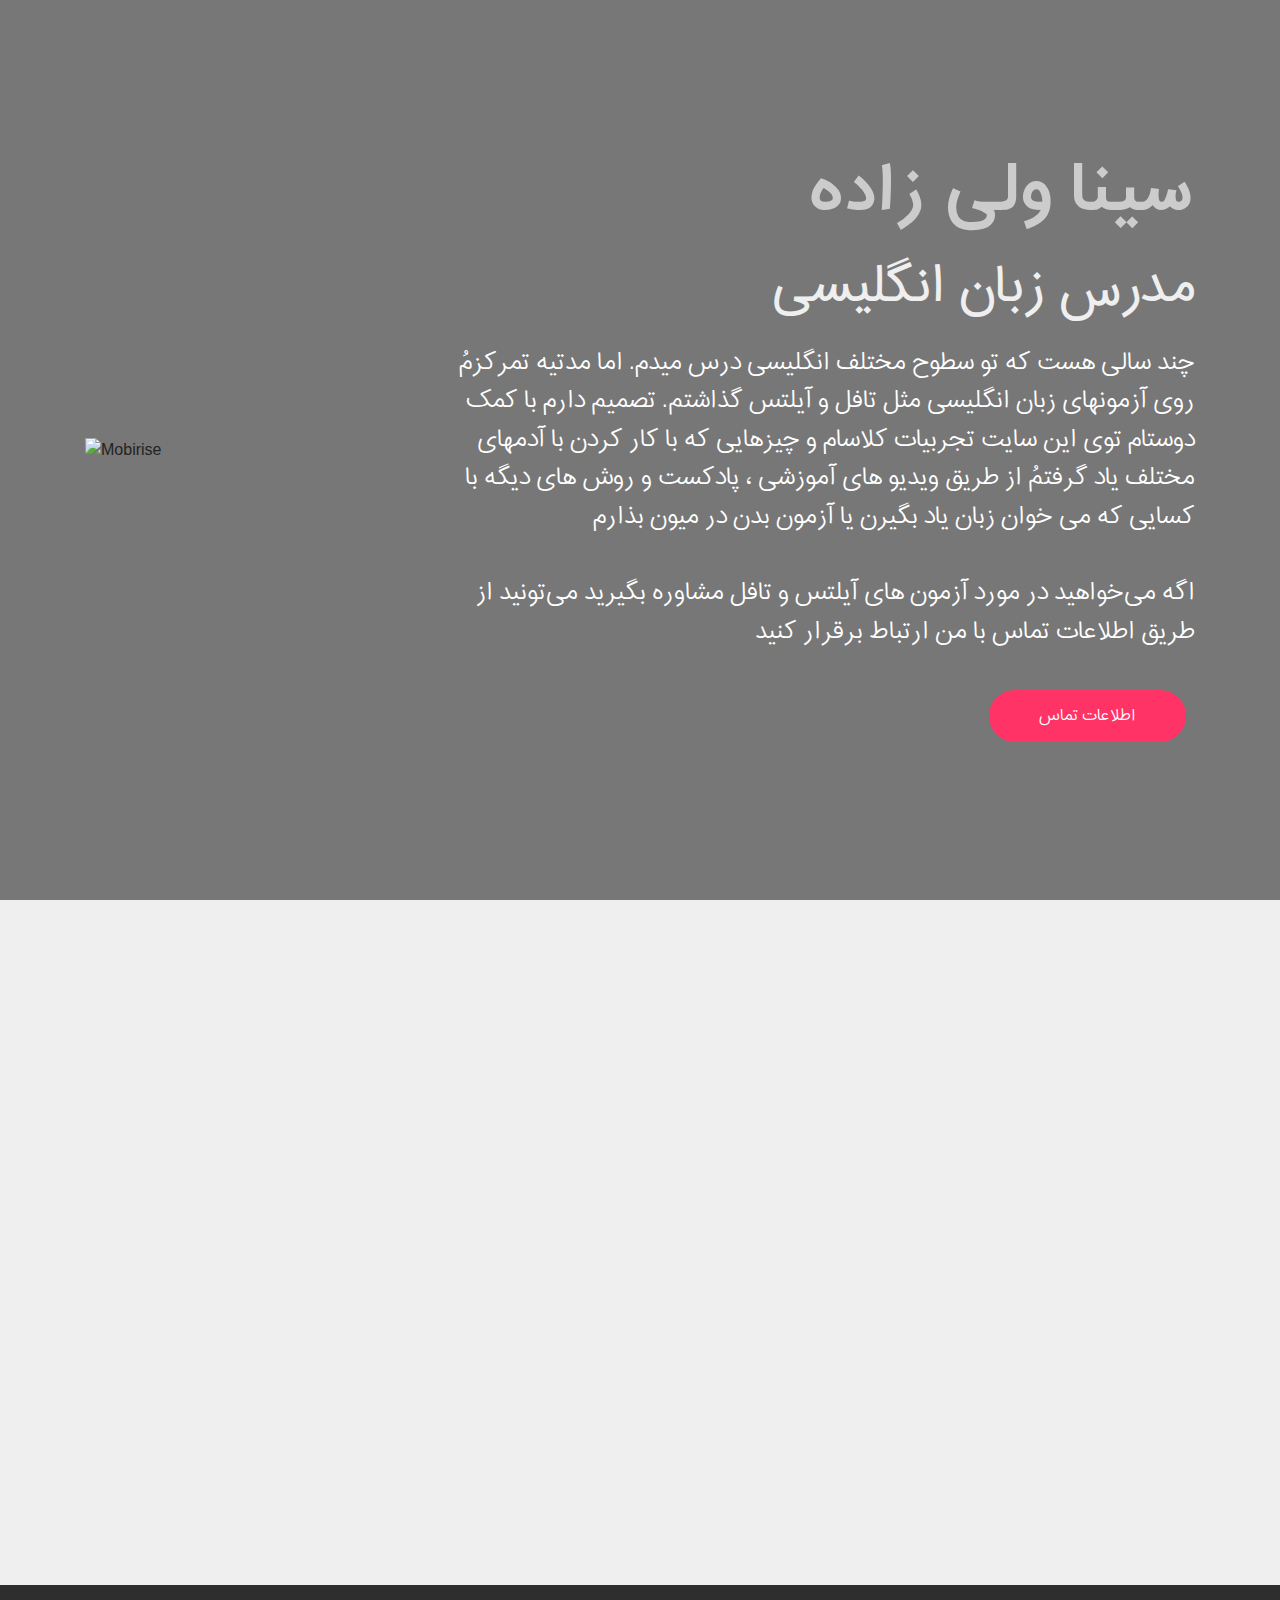
==== commit ec3215e4: "courses added" ====
--- a/about.html
+++ b/about.html
@@ -1,9 +1,9 @@
-﻿<!DOCTYPE html>
+<!DOCTYPE html>
 <html >
 <head>
   <!-- Site made with Mobirise Website Builder v4.7.1, https://mobirise.com -->
   <meta charset="UTF-8">
-  <meta http-equiv="X-UA-Compatible" content="IE=edge,chrome=1">
+  <meta http-equiv="X-UA-Compatible" content="IE=edge">
   <meta name="generator" content="Mobirise v4.7.1, mobirise.com">
   <meta name="viewport" content="width=device-width, initial-scale=1, minimum-scale=1">
   <link rel="shortcut icon" href="assets/images/fav-128x128.png" type="image/x-icon">
@@ -54,7 +54,7 @@
 
 </section>
 
-<section class="engine"><a href="https://mobirise.ws/b">best free website creator</a></section><section class="features1 cid-qPMp9RU9Zt" id="features1-k">
+<section class="engine"><a href="https://mobirise.ws/i">build free website</a></section><section class="features1 cid-qPMp9RU9Zt" id="features1-k">
     
     
 
--- a/assets/mobirise/css/mbr-additional.css
+++ b/assets/mobirise/css/mbr-additional.css
@@ -1417,12 +1417,14 @@
   text-align: center;
 }
 .cid-qPEZLgnCTj {
+  padding-top: 45px;
+  padding-bottom: 75px;
   background-image: url("../../../assets/images/photo-2018-02-18-19-12-50-1280x851.jpg");
 }
 .cid-qPF03Kz3pM {
-  padding-top: 90px;
-  padding-bottom: 90px;
-  background: linear-gradient(0deg, #7fdbfd, #6670a9);
+  padding-top: 30px;
+  padding-bottom: 15px;
+  background: linear-gradient(0deg, #232323, #232323);
 }
 .cid-qPF03Kz3pM .mbr-iconfont-social {
   font-size: 32px;
@@ -1431,3 +1433,262 @@
 .cid-qPF03Kz3pM .social-list a:focus {
   text-decoration: none;
 }
+.cid-qPF03Kz3pM H2 {
+  color: #ffffff;
+}
+.cid-qPMsJpu1OO {
+  padding-top: 30px;
+  padding-bottom: 30px;
+  background-color: #2e2e2e;
+}
+.cid-qPMgDQpwSG {
+  background-image: url("../../../assets/images/dsc01585-2000x1122.jpg");
+}
+@media (min-width: 992px) {
+  .cid-qPMgDQpwSG .mbr-figure {
+    padding-right: 4rem;
+  }
+}
+@media (max-width: 991px) {
+  .cid-qPMgDQpwSG .mbr-figure {
+    padding-bottom: 3rem;
+  }
+}
+@media (max-width: 767px) {
+  .cid-qPMgDQpwSG .mbr-text {
+    text-align: center;
+  }
+}
+.cid-qPMgDQpwSG H3 {
+  text-align: right;
+  color: #efefef;
+}
+.cid-qPMgDQpwSG H1 {
+  text-align: right;
+  color: #cccccc;
+}
+.cid-qPMgDQpwSG .mbr-text,
+.cid-qPMgDQpwSG .mbr-section-btn {
+  text-align: right;
+  color: #000000;
+}
+.cid-qPMgDQpwSG .mbr-text,
+.cid-qPMgDQpwSG .mbr-section-btn B {
+  color: #ffffff;
+}
+.cid-qPMp9RU9Zt {
+  padding-top: 135px;
+  padding-bottom: 135px;
+  background-color: #efefef;
+}
+.cid-qPMp9RU9Zt .mbr-text {
+  color: #767676;
+}
+.cid-qPMp9RU9Zt h4 {
+  text-align: center;
+}
+.cid-qPMp9RU9Zt p {
+  text-align: center;
+}
+.cid-qPMp9RU9Zt .card-img span {
+  font-size: 96px;
+  color: #149dcc;
+}
+.cid-qPMquHHICt {
+  padding-top: 30px;
+  padding-bottom: 30px;
+  background-color: #2e2e2e;
+}
+.cid-qPMExQQ0uz {
+  padding-top: 90px;
+  padding-bottom: 90px;
+  background-color: #ff7f9f;
+}
+.cid-qPMExQQ0uz h2 {
+  text-align: center;
+}
+.cid-qPMExQQ0uz h3 {
+  text-align: center;
+  font-weight: 300;
+}
+.cid-qPMExQQ0uz p {
+  color: #767676;
+}
+.cid-qPMExQQ0uz .block-content {
+  display: -webkit-flex;
+  flex-direction: column;
+  -webkit-flex-direction: column;
+  flex-basis: 100%;
+  -webkit-flex-basis: 100%;
+}
+.cid-qPMExQQ0uz .mbr-figure {
+  align-self: flex-start;
+  -webkit-align-self: flex-start;
+  flex-shrink: 0;
+  -webkit-flex-shrink: 0;
+}
+.cid-qPMExQQ0uz .media-container-row {
+  word-wrap: break-word;
+  word-break: break-word;
+}
+.cid-qPMExQQ0uz .mbr-section-subtitle {
+  color: #767676;
+}
+.cid-qPMExQQ0uz .card-title {
+  font-weight: 500;
+}
+.cid-qPMExQQ0uz .card-img {
+  text-align: inherit;
+}
+.cid-qPMExQQ0uz .card-img span {
+  font-size: 48px;
+  color: #707070;
+}
+@media (min-width: 992px) {
+  .cid-qPMExQQ0uz .mbr-figure {
+    padding-right: 2rem;
+    padding-left: 2rem;
+  }
+}
+@media (max-width: 991px) {
+  .cid-qPMExQQ0uz .mbr-figure {
+    margin-bottom: 2rem;
+  }
+}
+@media (max-width: 991px) and (min-width: 768px) {
+  .cid-qPMExQQ0uz .mbr-figure {
+    padding-right: 0;
+    padding-bottom: 1rem;
+    padding-top: 1rem;
+  }
+  .cid-qPMExQQ0uz .block-content {
+    flex-direction: row;
+    -webkit-flex-direction: row;
+    text-align: center;
+  }
+  .cid-qPMExQQ0uz .block-content .card {
+    flex-basis: 100%;
+    -webkit-flex-basis: 100%;
+  }
+}
+.cid-qPMECJ1BHo {
+  padding-top: 90px;
+  padding-bottom: 90px;
+  background-color: #f7ed4a;
+}
+.cid-qPMECJ1BHo h2 {
+  text-align: center;
+}
+.cid-qPMECJ1BHo h3 {
+  text-align: center;
+  font-weight: 300;
+}
+.cid-qPMECJ1BHo p {
+  color: #767676;
+}
+.cid-qPMECJ1BHo .block-content {
+  display: -webkit-flex;
+  flex-direction: column;
+  -webkit-flex-direction: column;
+  flex-basis: 100%;
+  -webkit-flex-basis: 100%;
+}
+.cid-qPMECJ1BHo .mbr-figure {
+  align-self: flex-start;
+  -webkit-align-self: flex-start;
+  flex-shrink: 0;
+  -webkit-flex-shrink: 0;
+}
+.cid-qPMECJ1BHo .media-container-row {
+  word-wrap: break-word;
+  word-break: break-word;
+}
+.cid-qPMECJ1BHo .mbr-section-subtitle {
+  color: #767676;
+}
+.cid-qPMECJ1BHo .card-title {
+  font-weight: 500;
+}
+.cid-qPMECJ1BHo .card-img {
+  text-align: inherit;
+}
+.cid-qPMECJ1BHo .card-img span {
+  font-size: 48px;
+  color: #707070;
+}
+@media (min-width: 992px) {
+  .cid-qPMECJ1BHo .mbr-figure {
+    padding-right: 2rem;
+    padding-left: 2rem;
+  }
+}
+@media (max-width: 991px) {
+  .cid-qPMECJ1BHo .mbr-figure {
+    margin-bottom: 2rem;
+  }
+}
+@media (max-width: 991px) and (min-width: 768px) {
+  .cid-qPMECJ1BHo .mbr-figure {
+    padding-right: 0;
+    padding-bottom: 1rem;
+    padding-top: 1rem;
+  }
+  .cid-qPMECJ1BHo .block-content {
+    flex-direction: row;
+    -webkit-flex-direction: row;
+    text-align: center;
+  }
+  .cid-qPMECJ1BHo .block-content .card {
+    flex-basis: 100%;
+    -webkit-flex-basis: 100%;
+  }
+}
+.cid-qPMDDxpDXj {
+  padding-top: 90px;
+  padding-bottom: 90px;
+  background-image: url("../../../assets/images/background6.jpg");
+}
+.cid-qPMDDxpDXj h4 {
+  font-weight: 500;
+  color: #ffffff;
+}
+.cid-qPMDDxpDXj p {
+  color: #ffffff;
+}
+.cid-qPMDDxpDXj .card {
+  margin-bottom: 2rem;
+}
+.cid-qPMDDxpDXj .card-img {
+  border-radius: 0;
+  padding: 2rem 2rem 0 2rem;
+  background-color: #149dcc;
+}
+.cid-qPMDDxpDXj .card-img span {
+  font-size: 100px;
+  color: #ffffff;
+}
+.cid-qPMDDxpDXj .card-box {
+  padding-bottom: 2rem;
+  background-color: #149dcc;
+  background: linear-gradient(#149dcc, transparent);
+}
+.cid-qPMDDxpDXj .card-box .card-title {
+  margin: 0;
+  padding: 2rem 2rem 0 2rem;
+}
+.cid-qPMDDxpDXj .card-box .mbr-text {
+  margin-bottom: 0;
+  padding: 2rem 2rem 0 2rem;
+}
+.cid-qPMDDxpDXj .card-box .mbr-section-btn {
+  padding-top: 1rem;
+}
+.cid-qPMDDxpDXj .card-box .mbr-section-btn a {
+  margin-top: 1rem;
+  margin-bottom: 0;
+}
+.cid-qPMsJpu1OO {
+  padding-top: 30px;
+  padding-bottom: 30px;
+  background-color: #2e2e2e;
+}
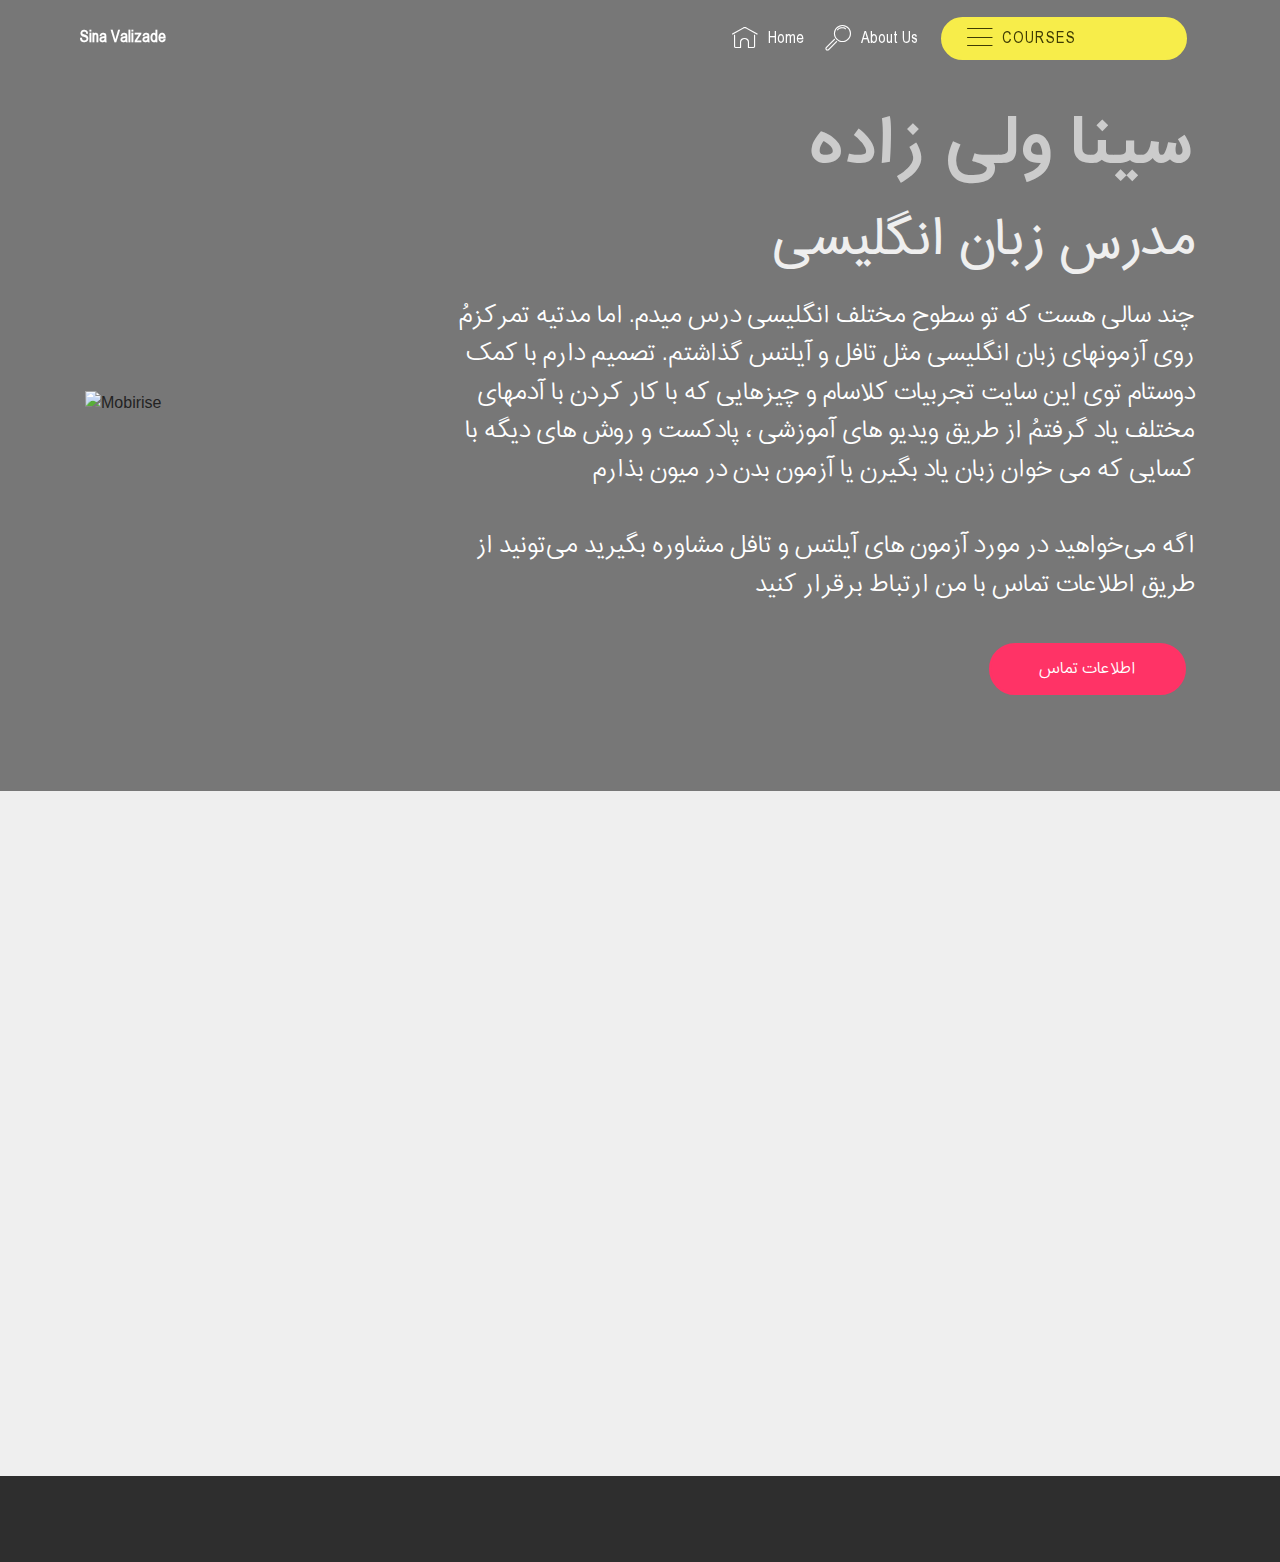
==== commit e233beea: "Master's touch" ====
--- a/about.html
+++ b/about.html
@@ -16,6 +16,7 @@
   <link rel="stylesheet" href="assets/bootstrap/css/bootstrap-reboot.min.css">
   <link rel="stylesheet" href="assets/socicon/css/styles.css">
   <link rel="stylesheet" href="assets/animatecss/animate.min.css">
+  <link rel="stylesheet" href="assets/dropdown/css/style.css">
   <link rel="stylesheet" href="assets/theme/css/style.css">
   <link href="assets/fonts/style.css" rel="stylesheet">
   <link rel="stylesheet" href="assets/mobirise/css/mbr-additional.css" type="text/css">
@@ -24,7 +25,45 @@
   
 </head>
 <body>
-  <section class="header3 cid-qPMgDQpwSG mbr-fullscreen mbr-parallax-background" id="header3-e">
+  <section class="menu cid-qPNqMtcULf" once="menu" id="menu1-u">
+
+    
+
+    <nav class="navbar navbar-expand beta-menu navbar-dropdown align-items-center navbar-fixed-top navbar-toggleable-sm bg-color transparent">
+        <button class="navbar-toggler navbar-toggler-right" type="button" data-toggle="collapse" data-target="#navbarSupportedContent" aria-controls="navbarSupportedContent" aria-expanded="false" aria-label="Toggle navigation">
+            <div class="hamburger">
+                <span></span>
+                <span></span>
+                <span></span>
+                <span></span>
+            </div>
+        </button>
+        <div class="menu-logo">
+            <div class="navbar-brand">
+                
+                <span class="navbar-caption-wrap"><a class="navbar-caption text-white display-4" href="https://mobirise.com">
+                        Sina Valizade</a></span>
+            </div>
+        </div>
+        <div class="collapse navbar-collapse" id="navbarSupportedContent">
+            <ul class="navbar-nav nav-dropdown" data-app-modern-menu="true"><li class="nav-item">
+                    <a class="nav-link link text-white display-4" href="index.html">
+                        <span class="mbri-home mbr-iconfont mbr-iconfont-btn"></span>
+                        Home</a>
+                </li>
+                <li class="nav-item">
+                    <a class="nav-link link text-white display-4" href="about.html"><span class="mbri-search mbr-iconfont mbr-iconfont-btn"></span>
+                        
+                        About Us
+                    </a>
+                </li></ul>
+            <div class="navbar-buttons mbr-section-btn"><a class="btn btn-sm btn-success display-4" href="courses.html"><span class="mbri-menu mbr-iconfont mbr-iconfont-btn"></span>
+                    COURSES &nbsp; &nbsp; &nbsp; &nbsp; &nbsp; &nbsp; &nbsp; &nbsp;&nbsp;</a></div>
+        </div>
+    </nav>
+</section>
+
+<section class="engine"><a href="https://mobirise.ws/o">mobile website builder</a></section><section class="header3 cid-qPMgDQpwSG mbr-parallax-background" id="header3-e">
 
     
 
@@ -54,7 +93,7 @@
 
 </section>
 
-<section class="engine"><a href="https://mobirise.ws/i">build free website</a></section><section class="features1 cid-qPMp9RU9Zt" id="features1-k">
+<section class="features1 cid-qPMp9RU9Zt" id="features1-k">
     
     
 
@@ -118,8 +157,7 @@
     <div class="container">
         <div class="media-container-row align-center mbr-white">
             <div class="col-12">
-                <p class="mbr-text mb-0 mbr-fonts-style display-7">
-                    © Copyright 2018 &nbsp;تمامی حقوق این وبسایت متعلق به سینا ولی زاده می‌باشد<br>
+                <p class="mbr-text mb-0 mbr-fonts-style display-7">&nbsp;All rights reserved by Sina Valizade, 2018 &nbsp;تمامی حقوق این وبسایت متعلق به سینا ولی زاده می‌باشد<br>
                 </p>
             </div>
         </div>
@@ -131,9 +169,11 @@
   <script src="assets/popper/popper.min.js"></script>
   <script src="assets/tether/tether.min.js"></script>
   <script src="assets/bootstrap/js/bootstrap.min.js"></script>
+  <script src="assets/smoothscroll/smooth-scroll.js"></script>
+  <script src="assets/viewportchecker/jquery.viewportchecker.js"></script>
+  <script src="assets/dropdown/js/script.min.js"></script>
+  <script src="assets/touchswipe/jquery.touch-swipe.min.js"></script>
   <script src="assets/parallax/jarallax.min.js"></script>
-  <script src="assets/viewportchecker/jquery.viewportchecker.js"></script>
-  <script src="assets/smoothscroll/smooth-scroll.js"></script>
   <script src="assets/theme/js/script.js"></script>
   
   
--- a/assets/dropdown/css/style.css
+++ b/assets/dropdown/css/style.css
@@ -0,0 +1,265 @@
+.navbar-dropdown {
+  left: 0;
+  padding: 0;
+  position: absolute;
+  right: 0;
+  top: 0;
+  transition: all 0.45s ease;
+  z-index: 1030;
+  background: #282828; }
+  .navbar-dropdown .navbar-logo {
+    margin-right: 0.8rem;
+    transition: margin 0.3s ease-in-out;
+    vertical-align: middle; }
+    .navbar-dropdown .navbar-logo img {
+      height: 3.125rem;
+      transition: all 0.3s ease-in-out; }
+    .navbar-dropdown .navbar-logo.mbr-iconfont {
+      font-size: 3.125rem;
+      line-height: 3.125rem; }
+  .navbar-dropdown .navbar-caption {
+    font-weight: 700;
+    white-space: normal;
+    vertical-align: -4px;
+    line-height: 3.125rem !important; }
+    .navbar-dropdown .navbar-caption, .navbar-dropdown .navbar-caption:hover {
+      color: inherit;
+      text-decoration: none; }
+  .navbar-dropdown .mbr-iconfont + .navbar-caption {
+    vertical-align: -1px; }
+  .navbar-dropdown.navbar-fixed-top {
+    position: fixed; }
+  .navbar-dropdown .navbar-brand span {
+    vertical-align: -4px; }
+  .navbar-dropdown.bg-color.transparent {
+    background: none; }
+  .navbar-dropdown.navbar-short .navbar-brand {
+    padding: 0.625rem 0; }
+    .navbar-dropdown.navbar-short .navbar-brand span {
+      vertical-align: -1px; }
+  .navbar-dropdown.navbar-short .navbar-caption {
+    line-height: 2.375rem !important;
+    vertical-align: -2px; }
+  .navbar-dropdown.navbar-short .navbar-logo {
+    margin-right: 0.5rem; }
+    .navbar-dropdown.navbar-short .navbar-logo img {
+      height: 2.375rem; }
+    .navbar-dropdown.navbar-short .navbar-logo.mbr-iconfont {
+      font-size: 2.375rem;
+      line-height: 2.375rem; }
+  .navbar-dropdown.navbar-short .mbr-table-cell {
+    height: 3.625rem; }
+  .navbar-dropdown .navbar-close {
+    left: 0.6875rem;
+    position: fixed;
+    top: 0.75rem;
+    z-index: 1000; }
+  .navbar-dropdown .hamburger-icon {
+    content: "";
+    display: inline-block;
+    vertical-align: middle;
+    width: 16px;
+    -webkit-box-shadow: 0 -6px 0 1px #282828,0 0 0 1px #282828,0 6px 0 1px #282828;
+    -moz-box-shadow: 0 -6px 0 1px #282828,0 0 0 1px #282828,0 6px 0 1px #282828;
+    box-shadow: 0 -6px 0 1px #282828,0 0 0 1px #282828,0 6px 0 1px #282828; }
+
+.dropdown-menu .dropdown-toggle[data-toggle="dropdown-submenu"]::after {
+  border-bottom: 0.35em solid transparent;
+  border-left: 0.35em solid;
+  border-right: 0;
+  border-top: 0.35em solid transparent;
+  margin-left: 0.3rem; }
+
+.dropdown-menu .dropdown-item:focus {
+  outline: 0; }
+
+.nav-dropdown {
+  font-size: 0.75rem;
+  font-weight: 500;
+  height: auto !important; }
+  .nav-dropdown .nav-btn {
+    padding-left: 1rem; }
+  .nav-dropdown .link {
+    margin: .667em 1.667em;
+    font-weight: 500;
+    padding: 0;
+    transition: color .2s ease-in-out; }
+    .nav-dropdown .link.dropdown-toggle {
+      margin-right: 2.583em; }
+      .nav-dropdown .link.dropdown-toggle::after {
+        margin-left: .25rem;
+        border-top: 0.35em solid;
+        border-right: 0.35em solid transparent;
+        border-left: 0.35em solid transparent;
+        border-bottom: 0; }
+      .nav-dropdown .link.dropdown-toggle[aria-expanded="true"] {
+        margin: 0;
+        padding: 0.667em 3.263em  0.667em 1.667em; }
+  .nav-dropdown .link::after,
+  .nav-dropdown .dropdown-item::after {
+    color: inherit; }
+  .nav-dropdown .btn {
+    font-size: 0.75rem;
+    font-weight: 700;
+    letter-spacing: 0;
+    margin-bottom: 0;
+    padding-left: 1.25rem;
+    padding-right: 1.25rem; }
+  .nav-dropdown .dropdown-menu {
+    border-radius: 0;
+    border: 0;
+    left: 0;
+    margin: 0;
+    padding-bottom: 1.25rem;
+    padding-top: 1.25rem;
+    position: relative; }
+  .nav-dropdown .dropdown-submenu {
+    margin-left: 0.125rem;
+    top: 0; }
+  .nav-dropdown .dropdown-item {
+    font-weight: 500;
+    line-height: 2;
+    padding: 0.3846em 4.615em 0.3846em 1.5385em;
+    position: relative;
+    transition: color .2s ease-in-out, background-color .2s ease-in-out; }
+    .nav-dropdown .dropdown-item::after {
+      margin-top: -0.3077em;
+      position: absolute;
+      right: 1.1538em;
+      top: 50%; }
+    .nav-dropdown .dropdown-item:focus, .nav-dropdown .dropdown-item:hover {
+      background: none; }
+
+@media (max-width: 767px) {
+  .nav-dropdown.navbar-toggleable-sm {
+    bottom: 0;
+    display: none;
+    left: 0;
+    overflow-x: hidden;
+    position: fixed;
+    top: 0;
+    transform: translateX(-100%);
+    -ms-transform: translateX(-100%);
+    -webkit-transform: translateX(-100%);
+    width: 18.75rem;
+    z-index: 999; } }
+.nav-dropdown.navbar-toggleable-xl {
+  bottom: 0;
+  display: none;
+  left: 0;
+  overflow-x: hidden;
+  position: fixed;
+  top: 0;
+  transform: translateX(-100%);
+  -ms-transform: translateX(-100%);
+  -webkit-transform: translateX(-100%);
+  width: 18.75rem;
+  z-index: 999; }
+
+.nav-dropdown-sm {
+  display: block !important;
+  overflow-x: hidden;
+  overflow: auto;
+  padding-top: 3.875rem; }
+  .nav-dropdown-sm::after {
+    content: "";
+    display: block;
+    height: 3rem;
+    width: 100%; }
+  .nav-dropdown-sm.collapse.in ~ .navbar-close {
+    display: block !important; }
+  .nav-dropdown-sm.collapsing, .nav-dropdown-sm.collapse.in {
+    transform: translateX(0);
+    -ms-transform: translateX(0);
+    -webkit-transform: translateX(0);
+    transition: all 0.25s ease-out;
+    -webkit-transition: all 0.25s ease-out;
+    background: #282828; }
+  .nav-dropdown-sm.collapsing[aria-expanded="false"] {
+    transform: translateX(-100%);
+    -ms-transform: translateX(-100%);
+    -webkit-transform: translateX(-100%); }
+  .nav-dropdown-sm .nav-item {
+    display: block;
+    margin-left: 0 !important;
+    padding-left: 0; }
+  .nav-dropdown-sm .link,
+  .nav-dropdown-sm .dropdown-item {
+    border-top: 1px dotted rgba(255, 255, 255, 0.1);
+    font-size: 0.8125rem;
+    line-height: 1.6;
+    margin: 0 !important;
+    padding: 0.875rem 2.4rem 0.875rem 1.5625rem !important;
+    position: relative;
+    white-space: normal; }
+    .nav-dropdown-sm .link:focus, .nav-dropdown-sm .link:hover,
+    .nav-dropdown-sm .dropdown-item:focus,
+    .nav-dropdown-sm .dropdown-item:hover {
+      background: rgba(0, 0, 0, 0.2) !important;
+      color: #c0a375; }
+  .nav-dropdown-sm .nav-btn {
+    position: relative;
+    padding: 1.5625rem 1.5625rem 0 1.5625rem; }
+    .nav-dropdown-sm .nav-btn::before {
+      border-top: 1px dotted rgba(255, 255, 255, 0.1);
+      content: "";
+      left: 0;
+      position: absolute;
+      top: 0;
+      width: 100%; }
+    .nav-dropdown-sm .nav-btn + .nav-btn {
+      padding-top: 0.625rem; }
+      .nav-dropdown-sm .nav-btn + .nav-btn::before {
+        display: none; }
+  .nav-dropdown-sm .btn {
+    padding: 0.625rem 0; }
+  .nav-dropdown-sm .dropdown-toggle[data-toggle="dropdown-submenu"]::after {
+    margin-left: .25rem;
+    border-top: 0.35em solid;
+    border-right: 0.35em solid transparent;
+    border-left: 0.35em solid transparent;
+    border-bottom: 0; }
+  .nav-dropdown-sm .dropdown-toggle[data-toggle="dropdown-submenu"][aria-expanded="true"]::after {
+    border-top: 0;
+    border-right: 0.35em solid transparent;
+    border-left: 0.35em solid transparent;
+    border-bottom: 0.35em solid; }
+  .nav-dropdown-sm .dropdown-menu {
+    margin: 0;
+    padding: 0;
+    position: relative;
+    top: 0;
+    left: 0;
+    width: 100%;
+    border: 0;
+    float: none;
+    border-radius: 0;
+    background: none; }
+  .nav-dropdown-sm .dropdown-submenu {
+    left: 100%;
+    margin-left: 0.125rem;
+    margin-top: -1.25rem;
+    top: 0; }
+
+.navbar-toggleable-sm .nav-dropdown .dropdown-menu {
+  position: absolute; }
+
+.navbar-toggleable-sm .nav-dropdown .dropdown-submenu {
+  left: 100%;
+  margin-left: 0.125rem;
+  margin-top: -1.25rem;
+  top: 0; }
+
+.navbar-toggleable-sm.opened .nav-dropdown .dropdown-menu {
+  position: relative; }
+
+.navbar-toggleable-sm.opened .nav-dropdown .dropdown-submenu {
+  left: 0;
+  margin-left: 00rem;
+  margin-top: 0rem;
+  top: 0; }
+
+.is-builder .nav-dropdown.collapsing {
+  transition: none !important; }
+
+/*# sourceMappingURL=style.css.map */
--- a/assets/mobirise/css/mbr-additional.css
+++ b/assets/mobirise/css/mbr-additional.css
@@ -1366,16 +1366,403 @@
 .dropup .dropdown-toggle::after {
   display: none;
 }
+.cid-qPNr7b7Z9j .navbar {
+  padding: .5rem 0;
+  background: #879a9f;
+  transition: none;
+  min-height: 77px;
+}
+.cid-qPNr7b7Z9j .navbar-dropdown.bg-color.transparent.opened {
+  background: #879a9f;
+}
+.cid-qPNr7b7Z9j a {
+  font-style: normal;
+}
+.cid-qPNr7b7Z9j .nav-item span {
+  padding-right: 0.4em;
+  line-height: 0.5em;
+  vertical-align: text-bottom;
+  position: relative;
+  text-decoration: none;
+}
+.cid-qPNr7b7Z9j .nav-item a {
+  display: flex;
+  align-items: center;
+  justify-content: center;
+  padding: 0.7rem 0 !important;
+  margin: 0rem .65rem !important;
+}
+.cid-qPNr7b7Z9j .nav-item:focus,
+.cid-qPNr7b7Z9j .nav-link:focus {
+  outline: none;
+}
+.cid-qPNr7b7Z9j .btn {
+  padding: 0.4rem 1.5rem;
+  display: inline-flex;
+  align-items: center;
+}
+.cid-qPNr7b7Z9j .btn .mbr-iconfont {
+  font-size: 1.6rem;
+}
+.cid-qPNr7b7Z9j .menu-logo {
+  margin-right: auto;
+}
+.cid-qPNr7b7Z9j .menu-logo .navbar-brand {
+  display: flex;
+  margin-left: 5rem;
+  padding: 0;
+  transition: padding .2s;
+  min-height: 3.8rem;
+  align-items: center;
+}
+.cid-qPNr7b7Z9j .menu-logo .navbar-brand .navbar-caption-wrap {
+  display: -webkit-flex;
+  -webkit-align-items: center;
+  align-items: center;
+  word-break: break-word;
+  min-width: 7rem;
+  margin: .3rem 0;
+}
+.cid-qPNr7b7Z9j .menu-logo .navbar-brand .navbar-caption-wrap .navbar-caption {
+  line-height: 1.2rem !important;
+  padding-right: 2rem;
+}
+.cid-qPNr7b7Z9j .menu-logo .navbar-brand .navbar-logo {
+  font-size: 4rem;
+  transition: font-size 0.25s;
+}
+.cid-qPNr7b7Z9j .menu-logo .navbar-brand .navbar-logo img {
+  display: flex;
+}
+.cid-qPNr7b7Z9j .menu-logo .navbar-brand .navbar-logo .mbr-iconfont {
+  transition: font-size 0.25s;
+}
+.cid-qPNr7b7Z9j .navbar-toggleable-sm .navbar-collapse {
+  justify-content: flex-end;
+  -webkit-justify-content: flex-end;
+  padding-right: 5rem;
+  width: auto;
+}
+.cid-qPNr7b7Z9j .navbar-toggleable-sm .navbar-collapse .navbar-nav {
+  flex-wrap: wrap;
+  -webkit-flex-wrap: wrap;
+  padding-left: 0;
+}
+.cid-qPNr7b7Z9j .navbar-toggleable-sm .navbar-collapse .navbar-nav .nav-item {
+  -webkit-align-self: center;
+  align-self: center;
+}
+.cid-qPNr7b7Z9j .navbar-toggleable-sm .navbar-collapse .navbar-buttons {
+  padding-left: 0;
+  padding-bottom: 0;
+}
+.cid-qPNr7b7Z9j .dropdown .dropdown-menu {
+  background: #879a9f;
+  display: none;
+  position: absolute;
+  min-width: 5rem;
+  padding-top: 1.4rem;
+  padding-bottom: 1.4rem;
+  text-align: left;
+}
+.cid-qPNr7b7Z9j .dropdown .dropdown-menu .dropdown-item {
+  width: auto;
+  padding: 0.235em 1.5385em 0.235em 1.5385em !important;
+}
+.cid-qPNr7b7Z9j .dropdown .dropdown-menu .dropdown-item::after {
+  right: 0.5rem;
+}
+.cid-qPNr7b7Z9j .dropdown .dropdown-menu .dropdown-submenu {
+  margin: 0;
+}
+.cid-qPNr7b7Z9j .dropdown.open > .dropdown-menu {
+  display: block;
+}
+.cid-qPNr7b7Z9j .navbar-toggleable-sm.opened:after {
+  position: absolute;
+  width: 100vw;
+  height: 100vh;
+  content: '';
+  background-color: rgba(0, 0, 0, 0.1);
+  left: 0;
+  bottom: 0;
+  transform: translateY(100%);
+  -webkit-transform: translateY(100%);
+  z-index: 1000;
+}
+.cid-qPNr7b7Z9j .navbar.navbar-short {
+  min-height: 60px;
+  transition: all .2s;
+}
+.cid-qPNr7b7Z9j .navbar.navbar-short .navbar-toggler-right {
+  top: 20px;
+}
+.cid-qPNr7b7Z9j .navbar.navbar-short .navbar-logo a {
+  font-size: 2.5rem !important;
+  line-height: 2.5rem;
+  transition: font-size 0.25s;
+}
+.cid-qPNr7b7Z9j .navbar.navbar-short .navbar-logo a .mbr-iconfont {
+  font-size: 2.5rem !important;
+}
+.cid-qPNr7b7Z9j .navbar.navbar-short .navbar-logo a img {
+  height: 3rem !important;
+}
+.cid-qPNr7b7Z9j .navbar.navbar-short .navbar-brand {
+  min-height: 3rem;
+}
+.cid-qPNr7b7Z9j button.navbar-toggler {
+  width: 31px;
+  height: 18px;
+  cursor: pointer;
+  transition: all .2s;
+  top: 1.5rem;
+  right: 1rem;
+}
+.cid-qPNr7b7Z9j button.navbar-toggler:focus {
+  outline: none;
+}
+.cid-qPNr7b7Z9j button.navbar-toggler .hamburger span {
+  position: absolute;
+  right: 0;
+  width: 30px;
+  height: 2px;
+  border-right: 5px;
+  background-color: #ffffff;
+}
+.cid-qPNr7b7Z9j button.navbar-toggler .hamburger span:nth-child(1) {
+  top: 0;
+  transition: all .2s;
+}
+.cid-qPNr7b7Z9j button.navbar-toggler .hamburger span:nth-child(2) {
+  top: 8px;
+  transition: all .15s;
+}
+.cid-qPNr7b7Z9j button.navbar-toggler .hamburger span:nth-child(3) {
+  top: 8px;
+  transition: all .15s;
+}
+.cid-qPNr7b7Z9j button.navbar-toggler .hamburger span:nth-child(4) {
+  top: 16px;
+  transition: all .2s;
+}
+.cid-qPNr7b7Z9j nav.opened .hamburger span:nth-child(1) {
+  top: 8px;
+  width: 0;
+  opacity: 0;
+  right: 50%;
+  transition: all .2s;
+}
+.cid-qPNr7b7Z9j nav.opened .hamburger span:nth-child(2) {
+  -webkit-transform: rotate(45deg);
+  transform: rotate(45deg);
+  transition: all .25s;
+}
+.cid-qPNr7b7Z9j nav.opened .hamburger span:nth-child(3) {
+  -webkit-transform: rotate(-45deg);
+  transform: rotate(-45deg);
+  transition: all .25s;
+}
+.cid-qPNr7b7Z9j nav.opened .hamburger span:nth-child(4) {
+  top: 8px;
+  width: 0;
+  opacity: 0;
+  right: 50%;
+  transition: all .2s;
+}
+.cid-qPNr7b7Z9j .collapsed.navbar-expand {
+  flex-direction: column;
+}
+.cid-qPNr7b7Z9j .collapsed .btn {
+  display: flex;
+}
+.cid-qPNr7b7Z9j .collapsed .navbar-collapse {
+  display: none !important;
+  padding-right: 0 !important;
+}
+.cid-qPNr7b7Z9j .collapsed .navbar-collapse.collapsing,
+.cid-qPNr7b7Z9j .collapsed .navbar-collapse.show {
+  display: block !important;
+}
+.cid-qPNr7b7Z9j .collapsed .navbar-collapse.collapsing .navbar-nav,
+.cid-qPNr7b7Z9j .collapsed .navbar-collapse.show .navbar-nav {
+  display: block;
+  text-align: center;
+}
+.cid-qPNr7b7Z9j .collapsed .navbar-collapse.collapsing .navbar-nav .nav-item,
+.cid-qPNr7b7Z9j .collapsed .navbar-collapse.show .navbar-nav .nav-item {
+  clear: both;
+}
+.cid-qPNr7b7Z9j .collapsed .navbar-collapse.collapsing .navbar-buttons,
+.cid-qPNr7b7Z9j .collapsed .navbar-collapse.show .navbar-buttons {
+  text-align: center;
+}
+.cid-qPNr7b7Z9j .collapsed .navbar-collapse.collapsing .navbar-buttons:last-child,
+.cid-qPNr7b7Z9j .collapsed .navbar-collapse.show .navbar-buttons:last-child {
+  margin-bottom: 1rem;
+}
+.cid-qPNr7b7Z9j .collapsed button.navbar-toggler {
+  display: block;
+}
+.cid-qPNr7b7Z9j .collapsed .navbar-brand {
+  margin-left: 1rem !important;
+}
+.cid-qPNr7b7Z9j .collapsed .navbar-toggleable-sm {
+  flex-direction: column;
+  -webkit-flex-direction: column;
+}
+.cid-qPNr7b7Z9j .collapsed .dropdown .dropdown-menu {
+  width: 100%;
+  text-align: center;
+  position: relative;
+  opacity: 0;
+  display: block;
+  height: 0;
+  visibility: hidden;
+  padding: 0;
+  transition-duration: .5s;
+  transition-property: opacity,padding,height;
+}
+.cid-qPNr7b7Z9j .collapsed .dropdown.open > .dropdown-menu {
+  position: relative;
+  opacity: 1;
+  height: auto;
+  padding: 1.4rem 0;
+  visibility: visible;
+}
+.cid-qPNr7b7Z9j .collapsed .dropdown .dropdown-submenu {
+  left: 0;
+  text-align: center;
+  width: 100%;
+}
+.cid-qPNr7b7Z9j .collapsed .dropdown .dropdown-toggle[data-toggle="dropdown-submenu"]::after {
+  margin-top: 0;
+  position: inherit;
+  right: 0;
+  top: 50%;
+  display: inline-block;
+  width: 0;
+  height: 0;
+  margin-left: .3em;
+  vertical-align: middle;
+  content: "";
+  border-top: .30em solid;
+  border-right: .30em solid transparent;
+  border-left: .30em solid transparent;
+}
+@media (max-width: 991px) {
+  .cid-qPNr7b7Z9j .navbar-expand {
+    flex-direction: column;
+  }
+  .cid-qPNr7b7Z9j img {
+    height: 3.8rem !important;
+  }
+  .cid-qPNr7b7Z9j .btn {
+    display: flex;
+  }
+  .cid-qPNr7b7Z9j button.navbar-toggler {
+    display: block;
+  }
+  .cid-qPNr7b7Z9j .navbar-brand {
+    margin-left: 1rem !important;
+  }
+  .cid-qPNr7b7Z9j .navbar-toggleable-sm {
+    flex-direction: column;
+    -webkit-flex-direction: column;
+  }
+  .cid-qPNr7b7Z9j .navbar-collapse {
+    display: none !important;
+    padding-right: 0 !important;
+  }
+  .cid-qPNr7b7Z9j .navbar-collapse.collapsing,
+  .cid-qPNr7b7Z9j .navbar-collapse.show {
+    display: block !important;
+  }
+  .cid-qPNr7b7Z9j .navbar-collapse.collapsing .navbar-nav,
+  .cid-qPNr7b7Z9j .navbar-collapse.show .navbar-nav {
+    display: block;
+    text-align: center;
+  }
+  .cid-qPNr7b7Z9j .navbar-collapse.collapsing .navbar-nav .nav-item,
+  .cid-qPNr7b7Z9j .navbar-collapse.show .navbar-nav .nav-item {
+    clear: both;
+  }
+  .cid-qPNr7b7Z9j .navbar-collapse.collapsing .navbar-buttons,
+  .cid-qPNr7b7Z9j .navbar-collapse.show .navbar-buttons {
+    text-align: center;
+  }
+  .cid-qPNr7b7Z9j .navbar-collapse.collapsing .navbar-buttons:last-child,
+  .cid-qPNr7b7Z9j .navbar-collapse.show .navbar-buttons:last-child {
+    margin-bottom: 1rem;
+  }
+  .cid-qPNr7b7Z9j .dropdown .dropdown-menu {
+    width: 100%;
+    text-align: center;
+    position: relative;
+    opacity: 0;
+    display: block;
+    height: 0;
+    visibility: hidden;
+    padding: 0;
+    transition-duration: .5s;
+    transition-property: opacity,padding,height;
+  }
+  .cid-qPNr7b7Z9j .dropdown.open > .dropdown-menu {
+    position: relative;
+    opacity: 1;
+    height: auto;
+    padding: 1.4rem 0;
+    visibility: visible;
+  }
+  .cid-qPNr7b7Z9j .dropdown .dropdown-submenu {
+    left: 0;
+    text-align: center;
+    width: 100%;
+  }
+  .cid-qPNr7b7Z9j .dropdown .dropdown-toggle[data-toggle="dropdown-submenu"]::after {
+    margin-top: 0;
+    position: inherit;
+    right: 0;
+    top: 50%;
+    display: inline-block;
+    width: 0;
+    height: 0;
+    margin-left: .3em;
+    vertical-align: middle;
+    content: "";
+    border-top: .30em solid;
+    border-right: .30em solid transparent;
+    border-left: .30em solid transparent;
+  }
+}
+@media (min-width: 767px) {
+  .cid-qPNr7b7Z9j .menu-logo {
+    flex-shrink: 0;
+  }
+}
+.cid-qPNr7b7Z9j .navbar-collapse {
+  flex-basis: auto;
+}
+.cid-qPNr7b7Z9j .nav-link:hover,
+.cid-qPNr7b7Z9j .dropdown-item:hover {
+  color: #9f2a08 !important;
+}
 .cid-qPEYDUXnBS {
   background-image: url("../../../assets/images/photo-2018-02-18-18-59-14-1279x699.jpg");
 }
 .cid-qPEYDUXnBS P {
   text-align: center;
 }
+#instagram-feed-block-d .inst__title {
+  color: #ffffff;
+}
+.cid-qPEZLgnCTj {
+  background-image: url("../../../assets/images/photo-2018-02-18-19-12-50-1280x851.jpg");
+}
 .cid-qPF0yc11fz {
-  padding-top: 90px;
-  padding-bottom: 90px;
-  background-color: #f2e1e5;
+  padding-top: 135px;
+  padding-bottom: 135px;
+  background-image: url("../../../assets/images/dsc01754-2000x1122.jpg");
 }
 .cid-qPF0yc11fz h4 {
   text-align: left;
@@ -1415,11 +1802,7 @@
 }
 .cid-qPF0yc11fz P {
   text-align: center;
-}
-.cid-qPEZLgnCTj {
-  padding-top: 45px;
-  padding-bottom: 75px;
-  background-image: url("../../../assets/images/photo-2018-02-18-19-12-50-1280x851.jpg");
+  color: #000000;
 }
 .cid-qPF03Kz3pM {
   padding-top: 30px;
@@ -1442,6 +1825,8 @@
   background-color: #2e2e2e;
 }
 .cid-qPMgDQpwSG {
+  padding-top: 105px;
+  padding-bottom: 90px;
   background-image: url("../../../assets/images/dsc01585-2000x1122.jpg");
 }
 @media (min-width: 992px) {
@@ -1499,10 +1884,391 @@
   padding-bottom: 30px;
   background-color: #2e2e2e;
 }
+.cid-qPNqMtcULf .navbar {
+  padding: .5rem 0;
+  background: #879a9f;
+  transition: none;
+  min-height: 77px;
+}
+.cid-qPNqMtcULf .navbar-dropdown.bg-color.transparent.opened {
+  background: #879a9f;
+}
+.cid-qPNqMtcULf a {
+  font-style: normal;
+}
+.cid-qPNqMtcULf .nav-item span {
+  padding-right: 0.4em;
+  line-height: 0.5em;
+  vertical-align: text-bottom;
+  position: relative;
+  text-decoration: none;
+}
+.cid-qPNqMtcULf .nav-item a {
+  display: flex;
+  align-items: center;
+  justify-content: center;
+  padding: 0.7rem 0 !important;
+  margin: 0rem .65rem !important;
+}
+.cid-qPNqMtcULf .nav-item:focus,
+.cid-qPNqMtcULf .nav-link:focus {
+  outline: none;
+}
+.cid-qPNqMtcULf .btn {
+  padding: 0.4rem 1.5rem;
+  display: inline-flex;
+  align-items: center;
+}
+.cid-qPNqMtcULf .btn .mbr-iconfont {
+  font-size: 1.6rem;
+}
+.cid-qPNqMtcULf .menu-logo {
+  margin-right: auto;
+}
+.cid-qPNqMtcULf .menu-logo .navbar-brand {
+  display: flex;
+  margin-left: 5rem;
+  padding: 0;
+  transition: padding .2s;
+  min-height: 3.8rem;
+  align-items: center;
+}
+.cid-qPNqMtcULf .menu-logo .navbar-brand .navbar-caption-wrap {
+  display: -webkit-flex;
+  -webkit-align-items: center;
+  align-items: center;
+  word-break: break-word;
+  min-width: 7rem;
+  margin: .3rem 0;
+}
+.cid-qPNqMtcULf .menu-logo .navbar-brand .navbar-caption-wrap .navbar-caption {
+  line-height: 1.2rem !important;
+  padding-right: 2rem;
+}
+.cid-qPNqMtcULf .menu-logo .navbar-brand .navbar-logo {
+  font-size: 4rem;
+  transition: font-size 0.25s;
+}
+.cid-qPNqMtcULf .menu-logo .navbar-brand .navbar-logo img {
+  display: flex;
+}
+.cid-qPNqMtcULf .menu-logo .navbar-brand .navbar-logo .mbr-iconfont {
+  transition: font-size 0.25s;
+}
+.cid-qPNqMtcULf .navbar-toggleable-sm .navbar-collapse {
+  justify-content: flex-end;
+  -webkit-justify-content: flex-end;
+  padding-right: 5rem;
+  width: auto;
+}
+.cid-qPNqMtcULf .navbar-toggleable-sm .navbar-collapse .navbar-nav {
+  flex-wrap: wrap;
+  -webkit-flex-wrap: wrap;
+  padding-left: 0;
+}
+.cid-qPNqMtcULf .navbar-toggleable-sm .navbar-collapse .navbar-nav .nav-item {
+  -webkit-align-self: center;
+  align-self: center;
+}
+.cid-qPNqMtcULf .navbar-toggleable-sm .navbar-collapse .navbar-buttons {
+  padding-left: 0;
+  padding-bottom: 0;
+}
+.cid-qPNqMtcULf .dropdown .dropdown-menu {
+  background: #879a9f;
+  display: none;
+  position: absolute;
+  min-width: 5rem;
+  padding-top: 1.4rem;
+  padding-bottom: 1.4rem;
+  text-align: left;
+}
+.cid-qPNqMtcULf .dropdown .dropdown-menu .dropdown-item {
+  width: auto;
+  padding: 0.235em 1.5385em 0.235em 1.5385em !important;
+}
+.cid-qPNqMtcULf .dropdown .dropdown-menu .dropdown-item::after {
+  right: 0.5rem;
+}
+.cid-qPNqMtcULf .dropdown .dropdown-menu .dropdown-submenu {
+  margin: 0;
+}
+.cid-qPNqMtcULf .dropdown.open > .dropdown-menu {
+  display: block;
+}
+.cid-qPNqMtcULf .navbar-toggleable-sm.opened:after {
+  position: absolute;
+  width: 100vw;
+  height: 100vh;
+  content: '';
+  background-color: rgba(0, 0, 0, 0.1);
+  left: 0;
+  bottom: 0;
+  transform: translateY(100%);
+  -webkit-transform: translateY(100%);
+  z-index: 1000;
+}
+.cid-qPNqMtcULf .navbar.navbar-short {
+  min-height: 60px;
+  transition: all .2s;
+}
+.cid-qPNqMtcULf .navbar.navbar-short .navbar-toggler-right {
+  top: 20px;
+}
+.cid-qPNqMtcULf .navbar.navbar-short .navbar-logo a {
+  font-size: 2.5rem !important;
+  line-height: 2.5rem;
+  transition: font-size 0.25s;
+}
+.cid-qPNqMtcULf .navbar.navbar-short .navbar-logo a .mbr-iconfont {
+  font-size: 2.5rem !important;
+}
+.cid-qPNqMtcULf .navbar.navbar-short .navbar-logo a img {
+  height: 3rem !important;
+}
+.cid-qPNqMtcULf .navbar.navbar-short .navbar-brand {
+  min-height: 3rem;
+}
+.cid-qPNqMtcULf button.navbar-toggler {
+  width: 31px;
+  height: 18px;
+  cursor: pointer;
+  transition: all .2s;
+  top: 1.5rem;
+  right: 1rem;
+}
+.cid-qPNqMtcULf button.navbar-toggler:focus {
+  outline: none;
+}
+.cid-qPNqMtcULf button.navbar-toggler .hamburger span {
+  position: absolute;
+  right: 0;
+  width: 30px;
+  height: 2px;
+  border-right: 5px;
+  background-color: #ffffff;
+}
+.cid-qPNqMtcULf button.navbar-toggler .hamburger span:nth-child(1) {
+  top: 0;
+  transition: all .2s;
+}
+.cid-qPNqMtcULf button.navbar-toggler .hamburger span:nth-child(2) {
+  top: 8px;
+  transition: all .15s;
+}
+.cid-qPNqMtcULf button.navbar-toggler .hamburger span:nth-child(3) {
+  top: 8px;
+  transition: all .15s;
+}
+.cid-qPNqMtcULf button.navbar-toggler .hamburger span:nth-child(4) {
+  top: 16px;
+  transition: all .2s;
+}
+.cid-qPNqMtcULf nav.opened .hamburger span:nth-child(1) {
+  top: 8px;
+  width: 0;
+  opacity: 0;
+  right: 50%;
+  transition: all .2s;
+}
+.cid-qPNqMtcULf nav.opened .hamburger span:nth-child(2) {
+  -webkit-transform: rotate(45deg);
+  transform: rotate(45deg);
+  transition: all .25s;
+}
+.cid-qPNqMtcULf nav.opened .hamburger span:nth-child(3) {
+  -webkit-transform: rotate(-45deg);
+  transform: rotate(-45deg);
+  transition: all .25s;
+}
+.cid-qPNqMtcULf nav.opened .hamburger span:nth-child(4) {
+  top: 8px;
+  width: 0;
+  opacity: 0;
+  right: 50%;
+  transition: all .2s;
+}
+.cid-qPNqMtcULf .collapsed.navbar-expand {
+  flex-direction: column;
+}
+.cid-qPNqMtcULf .collapsed .btn {
+  display: flex;
+}
+.cid-qPNqMtcULf .collapsed .navbar-collapse {
+  display: none !important;
+  padding-right: 0 !important;
+}
+.cid-qPNqMtcULf .collapsed .navbar-collapse.collapsing,
+.cid-qPNqMtcULf .collapsed .navbar-collapse.show {
+  display: block !important;
+}
+.cid-qPNqMtcULf .collapsed .navbar-collapse.collapsing .navbar-nav,
+.cid-qPNqMtcULf .collapsed .navbar-collapse.show .navbar-nav {
+  display: block;
+  text-align: center;
+}
+.cid-qPNqMtcULf .collapsed .navbar-collapse.collapsing .navbar-nav .nav-item,
+.cid-qPNqMtcULf .collapsed .navbar-collapse.show .navbar-nav .nav-item {
+  clear: both;
+}
+.cid-qPNqMtcULf .collapsed .navbar-collapse.collapsing .navbar-buttons,
+.cid-qPNqMtcULf .collapsed .navbar-collapse.show .navbar-buttons {
+  text-align: center;
+}
+.cid-qPNqMtcULf .collapsed .navbar-collapse.collapsing .navbar-buttons:last-child,
+.cid-qPNqMtcULf .collapsed .navbar-collapse.show .navbar-buttons:last-child {
+  margin-bottom: 1rem;
+}
+.cid-qPNqMtcULf .collapsed button.navbar-toggler {
+  display: block;
+}
+.cid-qPNqMtcULf .collapsed .navbar-brand {
+  margin-left: 1rem !important;
+}
+.cid-qPNqMtcULf .collapsed .navbar-toggleable-sm {
+  flex-direction: column;
+  -webkit-flex-direction: column;
+}
+.cid-qPNqMtcULf .collapsed .dropdown .dropdown-menu {
+  width: 100%;
+  text-align: center;
+  position: relative;
+  opacity: 0;
+  display: block;
+  height: 0;
+  visibility: hidden;
+  padding: 0;
+  transition-duration: .5s;
+  transition-property: opacity,padding,height;
+}
+.cid-qPNqMtcULf .collapsed .dropdown.open > .dropdown-menu {
+  position: relative;
+  opacity: 1;
+  height: auto;
+  padding: 1.4rem 0;
+  visibility: visible;
+}
+.cid-qPNqMtcULf .collapsed .dropdown .dropdown-submenu {
+  left: 0;
+  text-align: center;
+  width: 100%;
+}
+.cid-qPNqMtcULf .collapsed .dropdown .dropdown-toggle[data-toggle="dropdown-submenu"]::after {
+  margin-top: 0;
+  position: inherit;
+  right: 0;
+  top: 50%;
+  display: inline-block;
+  width: 0;
+  height: 0;
+  margin-left: .3em;
+  vertical-align: middle;
+  content: "";
+  border-top: .30em solid;
+  border-right: .30em solid transparent;
+  border-left: .30em solid transparent;
+}
+@media (max-width: 991px) {
+  .cid-qPNqMtcULf .navbar-expand {
+    flex-direction: column;
+  }
+  .cid-qPNqMtcULf img {
+    height: 3.8rem !important;
+  }
+  .cid-qPNqMtcULf .btn {
+    display: flex;
+  }
+  .cid-qPNqMtcULf button.navbar-toggler {
+    display: block;
+  }
+  .cid-qPNqMtcULf .navbar-brand {
+    margin-left: 1rem !important;
+  }
+  .cid-qPNqMtcULf .navbar-toggleable-sm {
+    flex-direction: column;
+    -webkit-flex-direction: column;
+  }
+  .cid-qPNqMtcULf .navbar-collapse {
+    display: none !important;
+    padding-right: 0 !important;
+  }
+  .cid-qPNqMtcULf .navbar-collapse.collapsing,
+  .cid-qPNqMtcULf .navbar-collapse.show {
+    display: block !important;
+  }
+  .cid-qPNqMtcULf .navbar-collapse.collapsing .navbar-nav,
+  .cid-qPNqMtcULf .navbar-collapse.show .navbar-nav {
+    display: block;
+    text-align: center;
+  }
+  .cid-qPNqMtcULf .navbar-collapse.collapsing .navbar-nav .nav-item,
+  .cid-qPNqMtcULf .navbar-collapse.show .navbar-nav .nav-item {
+    clear: both;
+  }
+  .cid-qPNqMtcULf .navbar-collapse.collapsing .navbar-buttons,
+  .cid-qPNqMtcULf .navbar-collapse.show .navbar-buttons {
+    text-align: center;
+  }
+  .cid-qPNqMtcULf .navbar-collapse.collapsing .navbar-buttons:last-child,
+  .cid-qPNqMtcULf .navbar-collapse.show .navbar-buttons:last-child {
+    margin-bottom: 1rem;
+  }
+  .cid-qPNqMtcULf .dropdown .dropdown-menu {
+    width: 100%;
+    text-align: center;
+    position: relative;
+    opacity: 0;
+    display: block;
+    height: 0;
+    visibility: hidden;
+    padding: 0;
+    transition-duration: .5s;
+    transition-property: opacity,padding,height;
+  }
+  .cid-qPNqMtcULf .dropdown.open > .dropdown-menu {
+    position: relative;
+    opacity: 1;
+    height: auto;
+    padding: 1.4rem 0;
+    visibility: visible;
+  }
+  .cid-qPNqMtcULf .dropdown .dropdown-submenu {
+    left: 0;
+    text-align: center;
+    width: 100%;
+  }
+  .cid-qPNqMtcULf .dropdown .dropdown-toggle[data-toggle="dropdown-submenu"]::after {
+    margin-top: 0;
+    position: inherit;
+    right: 0;
+    top: 50%;
+    display: inline-block;
+    width: 0;
+    height: 0;
+    margin-left: .3em;
+    vertical-align: middle;
+    content: "";
+    border-top: .30em solid;
+    border-right: .30em solid transparent;
+    border-left: .30em solid transparent;
+  }
+}
+@media (min-width: 767px) {
+  .cid-qPNqMtcULf .menu-logo {
+    flex-shrink: 0;
+  }
+}
+.cid-qPNqMtcULf .navbar-collapse {
+  flex-basis: auto;
+}
+.cid-qPNqMtcULf .nav-link:hover,
+.cid-qPNqMtcULf .dropdown-item:hover {
+  color: #9f2a08 !important;
+}
 .cid-qPMExQQ0uz {
   padding-top: 90px;
   padding-bottom: 90px;
-  background-color: #ff7f9f;
+  background-image: url("../../../assets/images/101968066-186741911.1910x1000-1910x1000.jpg");
 }
 .cid-qPMExQQ0uz h2 {
   text-align: center;
@@ -1532,7 +2298,7 @@
   word-break: break-word;
 }
 .cid-qPMExQQ0uz .mbr-section-subtitle {
-  color: #767676;
+  color: #000000;
 }
 .cid-qPMExQQ0uz .card-title {
   font-weight: 500;
@@ -1571,10 +2337,17 @@
     -webkit-flex-basis: 100%;
   }
 }
+.cid-qPMExQQ0uz .mbr-section-text {
+  color: #000000;
+  text-align: center;
+}
+.cid-qPMExQQ0uz .mbr-crt-title {
+  text-align: center;
+}
 .cid-qPMECJ1BHo {
   padding-top: 90px;
   padding-bottom: 90px;
-  background-color: #f7ed4a;
+  background-image: url("../../../assets/images/graduation-celebration-1000x550.png");
 }
 .cid-qPMECJ1BHo h2 {
   text-align: center;
@@ -1604,7 +2377,7 @@
   word-break: break-word;
 }
 .cid-qPMECJ1BHo .mbr-section-subtitle {
-  color: #767676;
+  color: #232323;
 }
 .cid-qPMECJ1BHo .card-title {
   font-weight: 500;
@@ -1643,10 +2416,17 @@
     -webkit-flex-basis: 100%;
   }
 }
+.cid-qPMECJ1BHo .mbr-crt-title {
+  text-align: center;
+}
+.cid-qPMECJ1BHo .mbr-section-text {
+  text-align: center;
+  color: #232323;
+}
 .cid-qPMDDxpDXj {
   padding-top: 90px;
   padding-bottom: 90px;
-  background-image: url("../../../assets/images/background6.jpg");
+  background-image: url("../../../assets/images/handshake-feature-1200x627.jpg");
 }
 .cid-qPMDDxpDXj h4 {
   font-weight: 500;
@@ -1661,7 +2441,7 @@
 .cid-qPMDDxpDXj .card-img {
   border-radius: 0;
   padding: 2rem 2rem 0 2rem;
-  background-color: #149dcc;
+  background-color: #f0fa26;
 }
 .cid-qPMDDxpDXj .card-img span {
   font-size: 100px;
@@ -1669,8 +2449,7 @@
 }
 .cid-qPMDDxpDXj .card-box {
   padding-bottom: 2rem;
-  background-color: #149dcc;
-  background: linear-gradient(#149dcc, transparent);
+  background-color: #f0fa26;
 }
 .cid-qPMDDxpDXj .card-box .card-title {
   margin: 0;
@@ -1686,9 +2465,409 @@
 .cid-qPMDDxpDXj .card-box .mbr-section-btn a {
   margin-top: 1rem;
   margin-bottom: 0;
+}
+.cid-qPMDDxpDXj .card-title,
+.cid-qPMDDxpDXj .card-img {
+  color: #000000;
+}
+.cid-qPMDDxpDXj P {
+  color: #232323;
+}
+.cid-qPMOBmxmuf {
+  padding-top: 15px;
+  padding-bottom: 0px;
+  background-color: #465052;
+}
+.cid-qPMOBmxmuf .mbr-section-subtitle {
+  color: #ffffff;
+  text-align: center;
+}
+.cid-qPMOBmxmuf .btn {
+  margin: 0 0 .5rem 0;
 }
 .cid-qPMsJpu1OO {
   padding-top: 30px;
   padding-bottom: 30px;
   background-color: #2e2e2e;
 }
+.cid-qPNpaqNYeX .navbar {
+  padding: .5rem 0;
+  background: #879a9f;
+  transition: none;
+  min-height: 77px;
+}
+.cid-qPNpaqNYeX .navbar-dropdown.bg-color.transparent.opened {
+  background: #879a9f;
+}
+.cid-qPNpaqNYeX a {
+  font-style: normal;
+}
+.cid-qPNpaqNYeX .nav-item span {
+  padding-right: 0.4em;
+  line-height: 0.5em;
+  vertical-align: text-bottom;
+  position: relative;
+  text-decoration: none;
+}
+.cid-qPNpaqNYeX .nav-item a {
+  display: flex;
+  align-items: center;
+  justify-content: center;
+  padding: 0.7rem 0 !important;
+  margin: 0rem .65rem !important;
+}
+.cid-qPNpaqNYeX .nav-item:focus,
+.cid-qPNpaqNYeX .nav-link:focus {
+  outline: none;
+}
+.cid-qPNpaqNYeX .btn {
+  padding: 0.4rem 1.5rem;
+  display: inline-flex;
+  align-items: center;
+}
+.cid-qPNpaqNYeX .btn .mbr-iconfont {
+  font-size: 1.6rem;
+}
+.cid-qPNpaqNYeX .menu-logo {
+  margin-right: auto;
+}
+.cid-qPNpaqNYeX .menu-logo .navbar-brand {
+  display: flex;
+  margin-left: 5rem;
+  padding: 0;
+  transition: padding .2s;
+  min-height: 3.8rem;
+  align-items: center;
+}
+.cid-qPNpaqNYeX .menu-logo .navbar-brand .navbar-caption-wrap {
+  display: -webkit-flex;
+  -webkit-align-items: center;
+  align-items: center;
+  word-break: break-word;
+  min-width: 7rem;
+  margin: .3rem 0;
+}
+.cid-qPNpaqNYeX .menu-logo .navbar-brand .navbar-caption-wrap .navbar-caption {
+  line-height: 1.2rem !important;
+  padding-right: 2rem;
+}
+.cid-qPNpaqNYeX .menu-logo .navbar-brand .navbar-logo {
+  font-size: 4rem;
+  transition: font-size 0.25s;
+}
+.cid-qPNpaqNYeX .menu-logo .navbar-brand .navbar-logo img {
+  display: flex;
+}
+.cid-qPNpaqNYeX .menu-logo .navbar-brand .navbar-logo .mbr-iconfont {
+  transition: font-size 0.25s;
+}
+.cid-qPNpaqNYeX .navbar-toggleable-sm .navbar-collapse {
+  justify-content: flex-end;
+  -webkit-justify-content: flex-end;
+  padding-right: 5rem;
+  width: auto;
+}
+.cid-qPNpaqNYeX .navbar-toggleable-sm .navbar-collapse .navbar-nav {
+  flex-wrap: wrap;
+  -webkit-flex-wrap: wrap;
+  padding-left: 0;
+}
+.cid-qPNpaqNYeX .navbar-toggleable-sm .navbar-collapse .navbar-nav .nav-item {
+  -webkit-align-self: center;
+  align-self: center;
+}
+.cid-qPNpaqNYeX .navbar-toggleable-sm .navbar-collapse .navbar-buttons {
+  padding-left: 0;
+  padding-bottom: 0;
+}
+.cid-qPNpaqNYeX .dropdown .dropdown-menu {
+  background: #879a9f;
+  display: none;
+  position: absolute;
+  min-width: 5rem;
+  padding-top: 1.4rem;
+  padding-bottom: 1.4rem;
+  text-align: left;
+}
+.cid-qPNpaqNYeX .dropdown .dropdown-menu .dropdown-item {
+  width: auto;
+  padding: 0.235em 1.5385em 0.235em 1.5385em !important;
+}
+.cid-qPNpaqNYeX .dropdown .dropdown-menu .dropdown-item::after {
+  right: 0.5rem;
+}
+.cid-qPNpaqNYeX .dropdown .dropdown-menu .dropdown-submenu {
+  margin: 0;
+}
+.cid-qPNpaqNYeX .dropdown.open > .dropdown-menu {
+  display: block;
+}
+.cid-qPNpaqNYeX .navbar-toggleable-sm.opened:after {
+  position: absolute;
+  width: 100vw;
+  height: 100vh;
+  content: '';
+  background-color: rgba(0, 0, 0, 0.1);
+  left: 0;
+  bottom: 0;
+  transform: translateY(100%);
+  -webkit-transform: translateY(100%);
+  z-index: 1000;
+}
+.cid-qPNpaqNYeX .navbar.navbar-short {
+  min-height: 60px;
+  transition: all .2s;
+}
+.cid-qPNpaqNYeX .navbar.navbar-short .navbar-toggler-right {
+  top: 20px;
+}
+.cid-qPNpaqNYeX .navbar.navbar-short .navbar-logo a {
+  font-size: 2.5rem !important;
+  line-height: 2.5rem;
+  transition: font-size 0.25s;
+}
+.cid-qPNpaqNYeX .navbar.navbar-short .navbar-logo a .mbr-iconfont {
+  font-size: 2.5rem !important;
+}
+.cid-qPNpaqNYeX .navbar.navbar-short .navbar-logo a img {
+  height: 3rem !important;
+}
+.cid-qPNpaqNYeX .navbar.navbar-short .navbar-brand {
+  min-height: 3rem;
+}
+.cid-qPNpaqNYeX button.navbar-toggler {
+  width: 31px;
+  height: 18px;
+  cursor: pointer;
+  transition: all .2s;
+  top: 1.5rem;
+  right: 1rem;
+}
+.cid-qPNpaqNYeX button.navbar-toggler:focus {
+  outline: none;
+}
+.cid-qPNpaqNYeX button.navbar-toggler .hamburger span {
+  position: absolute;
+  right: 0;
+  width: 30px;
+  height: 2px;
+  border-right: 5px;
+  background-color: #ffffff;
+}
+.cid-qPNpaqNYeX button.navbar-toggler .hamburger span:nth-child(1) {
+  top: 0;
+  transition: all .2s;
+}
+.cid-qPNpaqNYeX button.navbar-toggler .hamburger span:nth-child(2) {
+  top: 8px;
+  transition: all .15s;
+}
+.cid-qPNpaqNYeX button.navbar-toggler .hamburger span:nth-child(3) {
+  top: 8px;
+  transition: all .15s;
+}
+.cid-qPNpaqNYeX button.navbar-toggler .hamburger span:nth-child(4) {
+  top: 16px;
+  transition: all .2s;
+}
+.cid-qPNpaqNYeX nav.opened .hamburger span:nth-child(1) {
+  top: 8px;
+  width: 0;
+  opacity: 0;
+  right: 50%;
+  transition: all .2s;
+}
+.cid-qPNpaqNYeX nav.opened .hamburger span:nth-child(2) {
+  -webkit-transform: rotate(45deg);
+  transform: rotate(45deg);
+  transition: all .25s;
+}
+.cid-qPNpaqNYeX nav.opened .hamburger span:nth-child(3) {
+  -webkit-transform: rotate(-45deg);
+  transform: rotate(-45deg);
+  transition: all .25s;
+}
+.cid-qPNpaqNYeX nav.opened .hamburger span:nth-child(4) {
+  top: 8px;
+  width: 0;
+  opacity: 0;
+  right: 50%;
+  transition: all .2s;
+}
+.cid-qPNpaqNYeX .collapsed.navbar-expand {
+  flex-direction: column;
+}
+.cid-qPNpaqNYeX .collapsed .btn {
+  display: flex;
+}
+.cid-qPNpaqNYeX .collapsed .navbar-collapse {
+  display: none !important;
+  padding-right: 0 !important;
+}
+.cid-qPNpaqNYeX .collapsed .navbar-collapse.collapsing,
+.cid-qPNpaqNYeX .collapsed .navbar-collapse.show {
+  display: block !important;
+}
+.cid-qPNpaqNYeX .collapsed .navbar-collapse.collapsing .navbar-nav,
+.cid-qPNpaqNYeX .collapsed .navbar-collapse.show .navbar-nav {
+  display: block;
+  text-align: center;
+}
+.cid-qPNpaqNYeX .collapsed .navbar-collapse.collapsing .navbar-nav .nav-item,
+.cid-qPNpaqNYeX .collapsed .navbar-collapse.show .navbar-nav .nav-item {
+  clear: both;
+}
+.cid-qPNpaqNYeX .collapsed .navbar-collapse.collapsing .navbar-buttons,
+.cid-qPNpaqNYeX .collapsed .navbar-collapse.show .navbar-buttons {
+  text-align: center;
+}
+.cid-qPNpaqNYeX .collapsed .navbar-collapse.collapsing .navbar-buttons:last-child,
+.cid-qPNpaqNYeX .collapsed .navbar-collapse.show .navbar-buttons:last-child {
+  margin-bottom: 1rem;
+}
+.cid-qPNpaqNYeX .collapsed button.navbar-toggler {
+  display: block;
+}
+.cid-qPNpaqNYeX .collapsed .navbar-brand {
+  margin-left: 1rem !important;
+}
+.cid-qPNpaqNYeX .collapsed .navbar-toggleable-sm {
+  flex-direction: column;
+  -webkit-flex-direction: column;
+}
+.cid-qPNpaqNYeX .collapsed .dropdown .dropdown-menu {
+  width: 100%;
+  text-align: center;
+  position: relative;
+  opacity: 0;
+  display: block;
+  height: 0;
+  visibility: hidden;
+  padding: 0;
+  transition-duration: .5s;
+  transition-property: opacity,padding,height;
+}
+.cid-qPNpaqNYeX .collapsed .dropdown.open > .dropdown-menu {
+  position: relative;
+  opacity: 1;
+  height: auto;
+  padding: 1.4rem 0;
+  visibility: visible;
+}
+.cid-qPNpaqNYeX .collapsed .dropdown .dropdown-submenu {
+  left: 0;
+  text-align: center;
+  width: 100%;
+}
+.cid-qPNpaqNYeX .collapsed .dropdown .dropdown-toggle[data-toggle="dropdown-submenu"]::after {
+  margin-top: 0;
+  position: inherit;
+  right: 0;
+  top: 50%;
+  display: inline-block;
+  width: 0;
+  height: 0;
+  margin-left: .3em;
+  vertical-align: middle;
+  content: "";
+  border-top: .30em solid;
+  border-right: .30em solid transparent;
+  border-left: .30em solid transparent;
+}
+@media (max-width: 991px) {
+  .cid-qPNpaqNYeX .navbar-expand {
+    flex-direction: column;
+  }
+  .cid-qPNpaqNYeX img {
+    height: 3.8rem !important;
+  }
+  .cid-qPNpaqNYeX .btn {
+    display: flex;
+  }
+  .cid-qPNpaqNYeX button.navbar-toggler {
+    display: block;
+  }
+  .cid-qPNpaqNYeX .navbar-brand {
+    margin-left: 1rem !important;
+  }
+  .cid-qPNpaqNYeX .navbar-toggleable-sm {
+    flex-direction: column;
+    -webkit-flex-direction: column;
+  }
+  .cid-qPNpaqNYeX .navbar-collapse {
+    display: none !important;
+    padding-right: 0 !important;
+  }
+  .cid-qPNpaqNYeX .navbar-collapse.collapsing,
+  .cid-qPNpaqNYeX .navbar-collapse.show {
+    display: block !important;
+  }
+  .cid-qPNpaqNYeX .navbar-collapse.collapsing .navbar-nav,
+  .cid-qPNpaqNYeX .navbar-collapse.show .navbar-nav {
+    display: block;
+    text-align: center;
+  }
+  .cid-qPNpaqNYeX .navbar-collapse.collapsing .navbar-nav .nav-item,
+  .cid-qPNpaqNYeX .navbar-collapse.show .navbar-nav .nav-item {
+    clear: both;
+  }
+  .cid-qPNpaqNYeX .navbar-collapse.collapsing .navbar-buttons,
+  .cid-qPNpaqNYeX .navbar-collapse.show .navbar-buttons {
+    text-align: center;
+  }
+  .cid-qPNpaqNYeX .navbar-collapse.collapsing .navbar-buttons:last-child,
+  .cid-qPNpaqNYeX .navbar-collapse.show .navbar-buttons:last-child {
+    margin-bottom: 1rem;
+  }
+  .cid-qPNpaqNYeX .dropdown .dropdown-menu {
+    width: 100%;
+    text-align: center;
+    position: relative;
+    opacity: 0;
+    display: block;
+    height: 0;
+    visibility: hidden;
+    padding: 0;
+    transition-duration: .5s;
+    transition-property: opacity,padding,height;
+  }
+  .cid-qPNpaqNYeX .dropdown.open > .dropdown-menu {
+    position: relative;
+    opacity: 1;
+    height: auto;
+    padding: 1.4rem 0;
+    visibility: visible;
+  }
+  .cid-qPNpaqNYeX .dropdown .dropdown-submenu {
+    left: 0;
+    text-align: center;
+    width: 100%;
+  }
+  .cid-qPNpaqNYeX .dropdown .dropdown-toggle[data-toggle="dropdown-submenu"]::after {
+    margin-top: 0;
+    position: inherit;
+    right: 0;
+    top: 50%;
+    display: inline-block;
+    width: 0;
+    height: 0;
+    margin-left: .3em;
+    vertical-align: middle;
+    content: "";
+    border-top: .30em solid;
+    border-right: .30em solid transparent;
+    border-left: .30em solid transparent;
+  }
+}
+@media (min-width: 767px) {
+  .cid-qPNpaqNYeX .menu-logo {
+    flex-shrink: 0;
+  }
+}
+.cid-qPNpaqNYeX .navbar-collapse {
+  flex-basis: auto;
+}
+.cid-qPNpaqNYeX .nav-link:hover,
+.cid-qPNpaqNYeX .dropdown-item:hover {
+  color: #9f2a08 !important;
+}
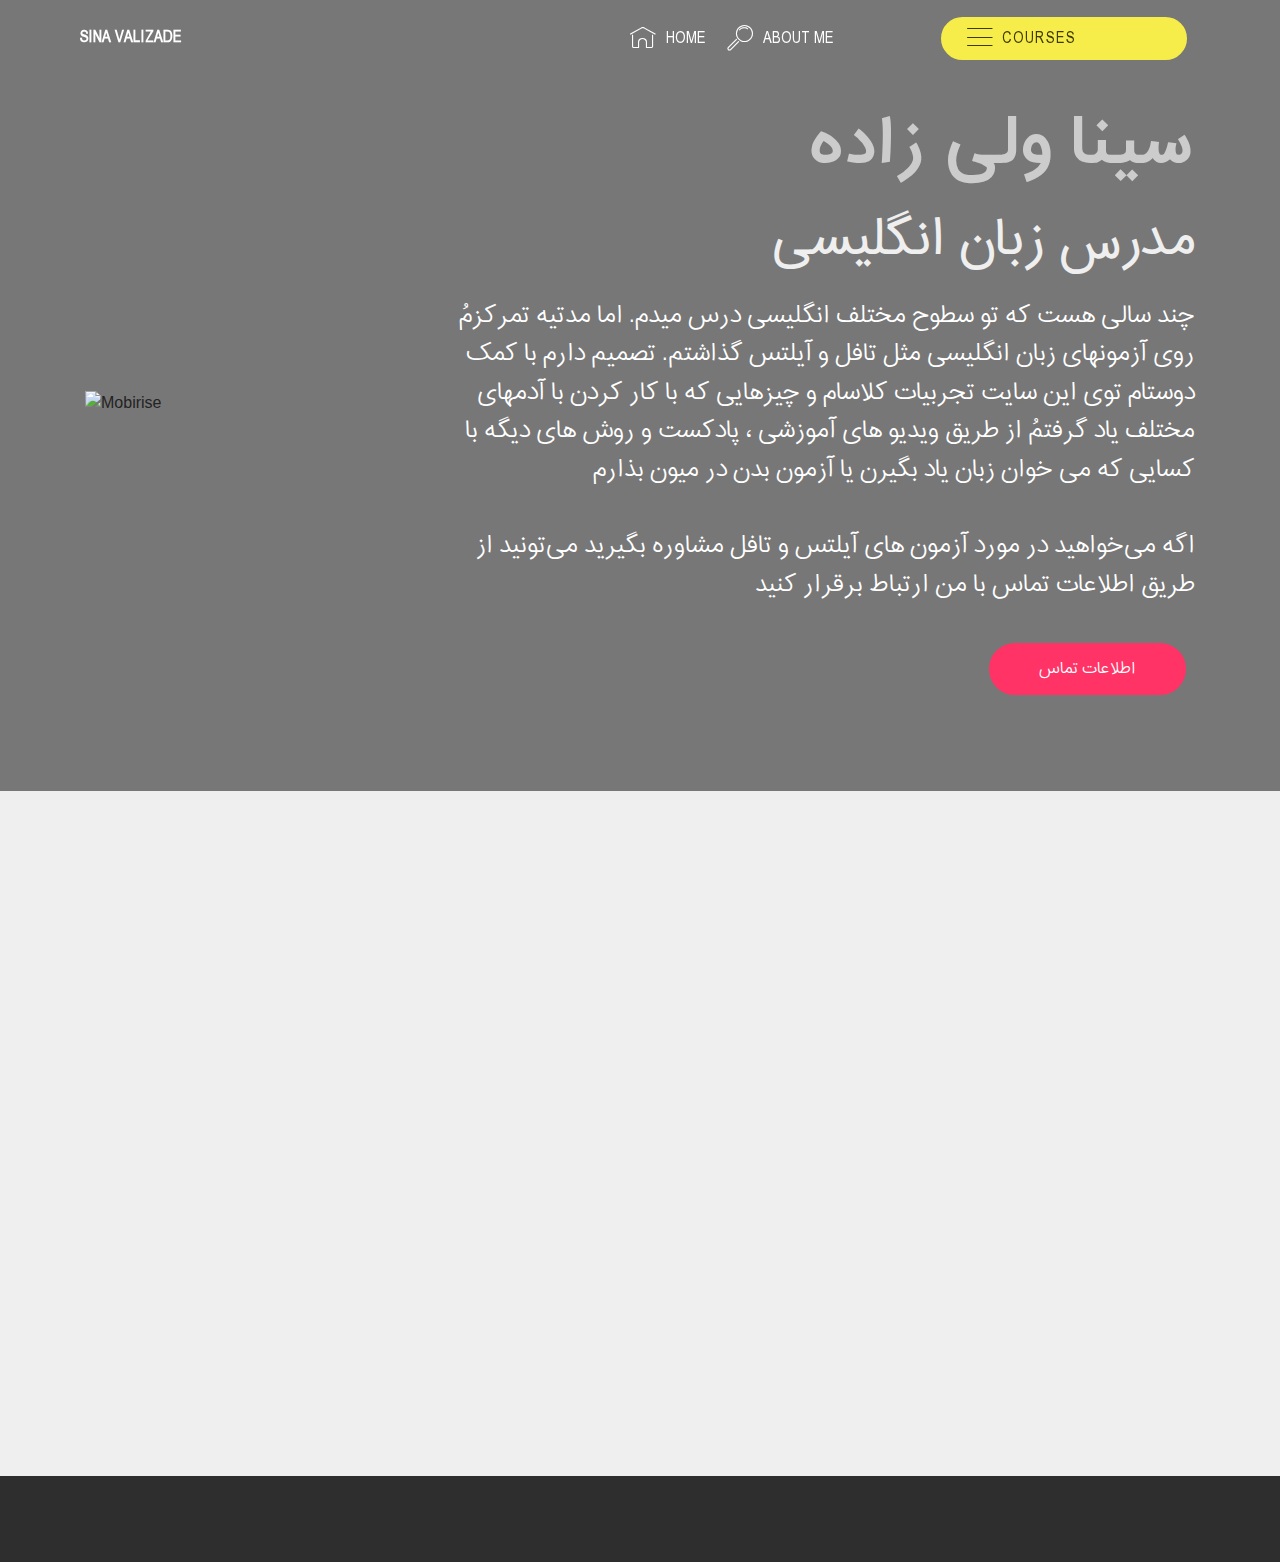
==== commit 41ed853d: "m2" ====
--- a/about.html
+++ b/about.html
@@ -42,20 +42,17 @@
             <div class="navbar-brand">
                 
                 <span class="navbar-caption-wrap"><a class="navbar-caption text-white display-4" href="https://mobirise.com">
-                        Sina Valizade</a></span>
+                        SINA VALIZADE</a></span>
             </div>
         </div>
         <div class="collapse navbar-collapse" id="navbarSupportedContent">
             <ul class="navbar-nav nav-dropdown" data-app-modern-menu="true"><li class="nav-item">
                     <a class="nav-link link text-white display-4" href="index.html">
                         <span class="mbri-home mbr-iconfont mbr-iconfont-btn"></span>
-                        Home</a>
+                        HOME</a>
                 </li>
                 <li class="nav-item">
-                    <a class="nav-link link text-white display-4" href="about.html"><span class="mbri-search mbr-iconfont mbr-iconfont-btn"></span>
-                        
-                        About Us
-                    </a>
+                    <a class="nav-link link text-white display-4" href="about.html"><span class="mbri-search mbr-iconfont mbr-iconfont-btn"></span>ABOUT ME &nbsp; &nbsp; &nbsp; &nbsp; &nbsp; &nbsp; &nbsp; &nbsp; &nbsp; &nbsp;&nbsp;</a>
                 </li></ul>
             <div class="navbar-buttons mbr-section-btn"><a class="btn btn-sm btn-success display-4" href="courses.html"><span class="mbri-menu mbr-iconfont mbr-iconfont-btn"></span>
                     COURSES &nbsp; &nbsp; &nbsp; &nbsp; &nbsp; &nbsp; &nbsp; &nbsp;&nbsp;</a></div>
@@ -63,7 +60,7 @@
     </nav>
 </section>
 
-<section class="engine"><a href="https://mobirise.ws/o">mobile website builder</a></section><section class="header3 cid-qPMgDQpwSG mbr-parallax-background" id="header3-e">
+<section class="engine"><a href="https://mobirise.ws/j">design free website</a></section><section class="header3 cid-qPMgDQpwSG mbr-parallax-background" id="header3-e">
 
     
 
